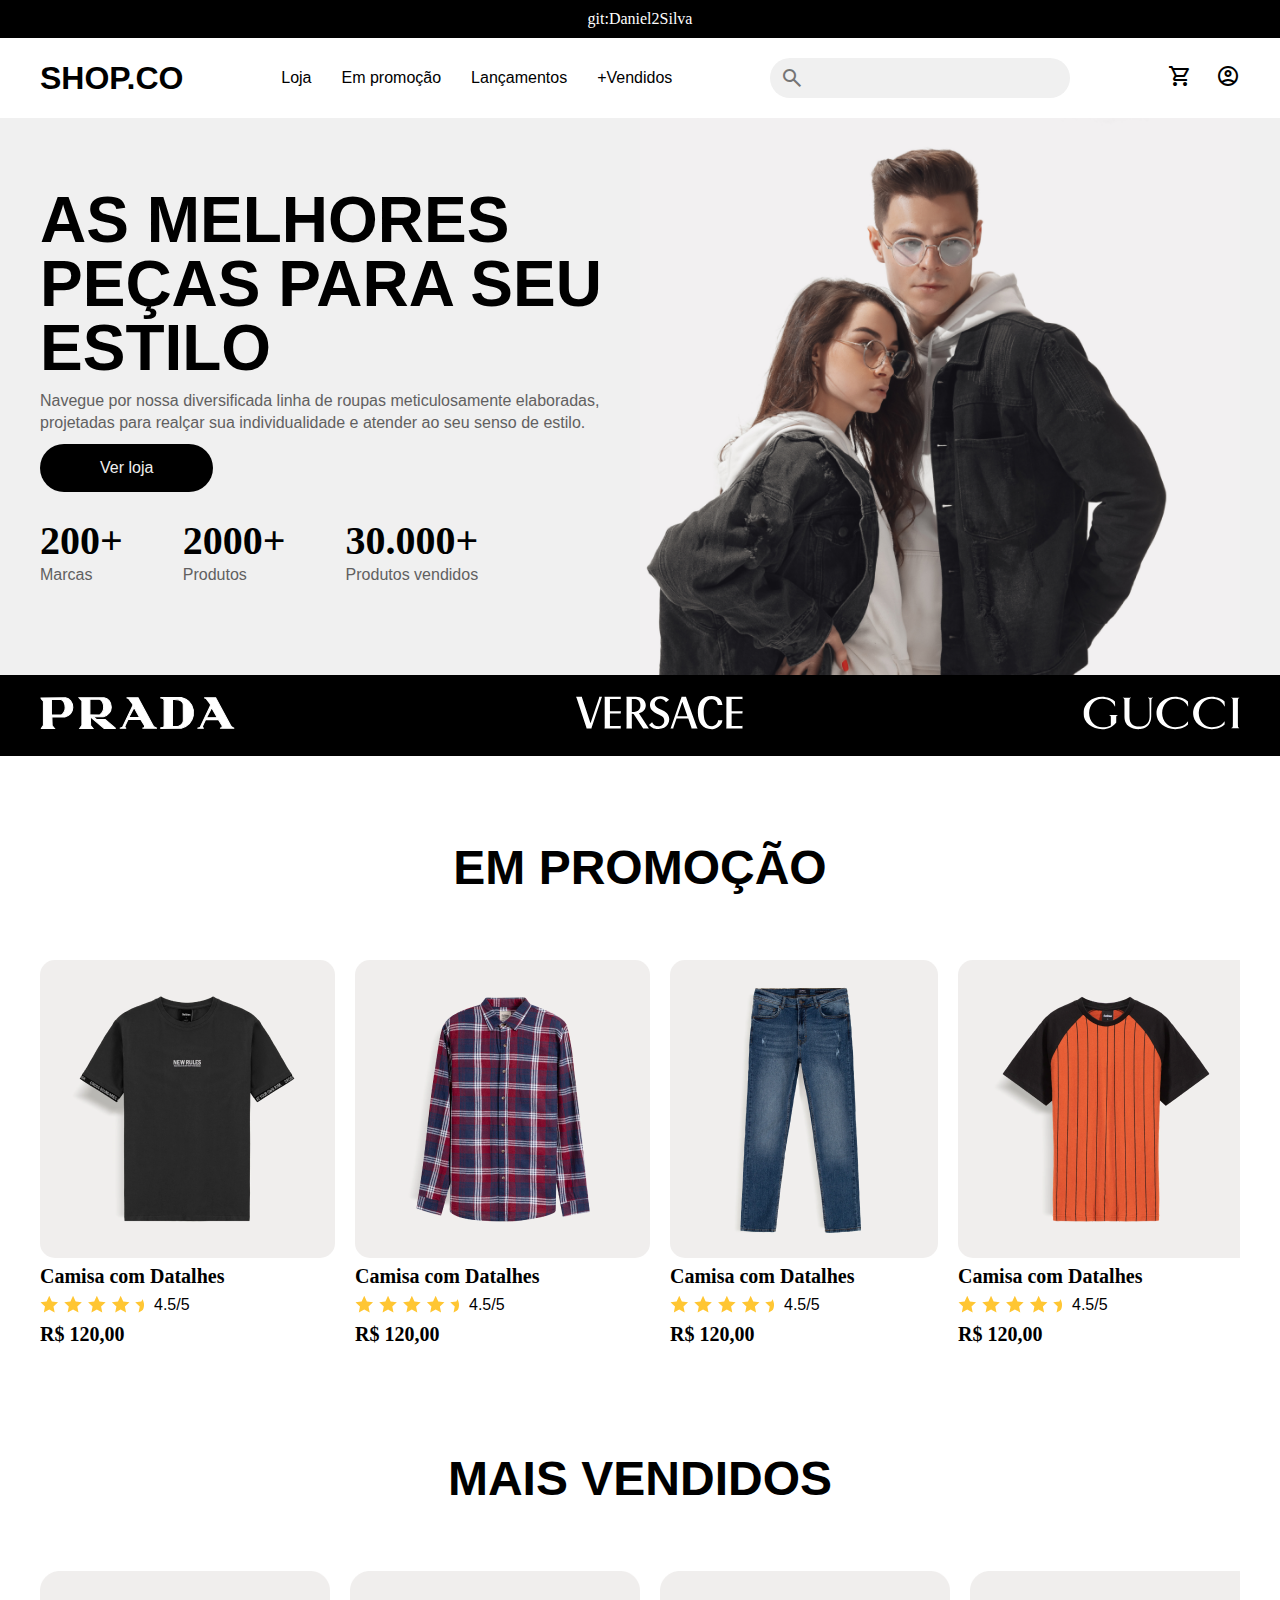
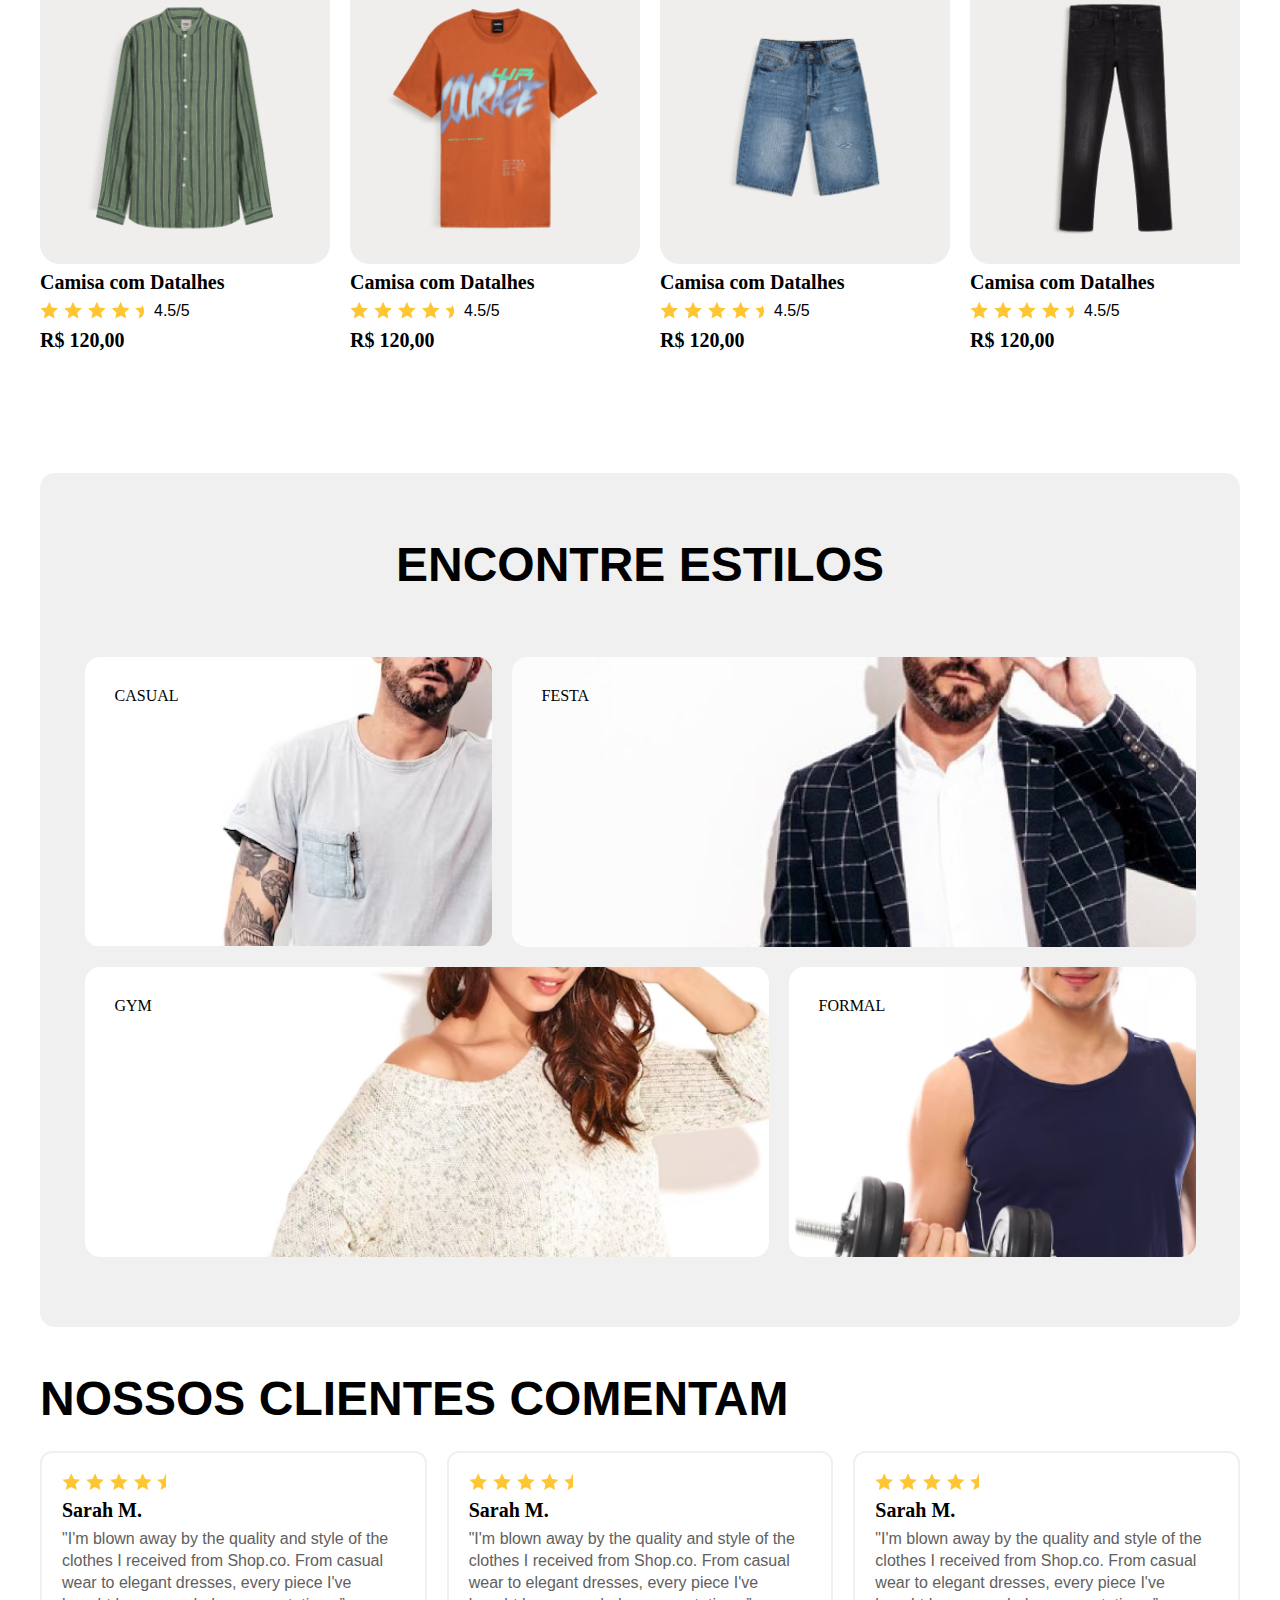
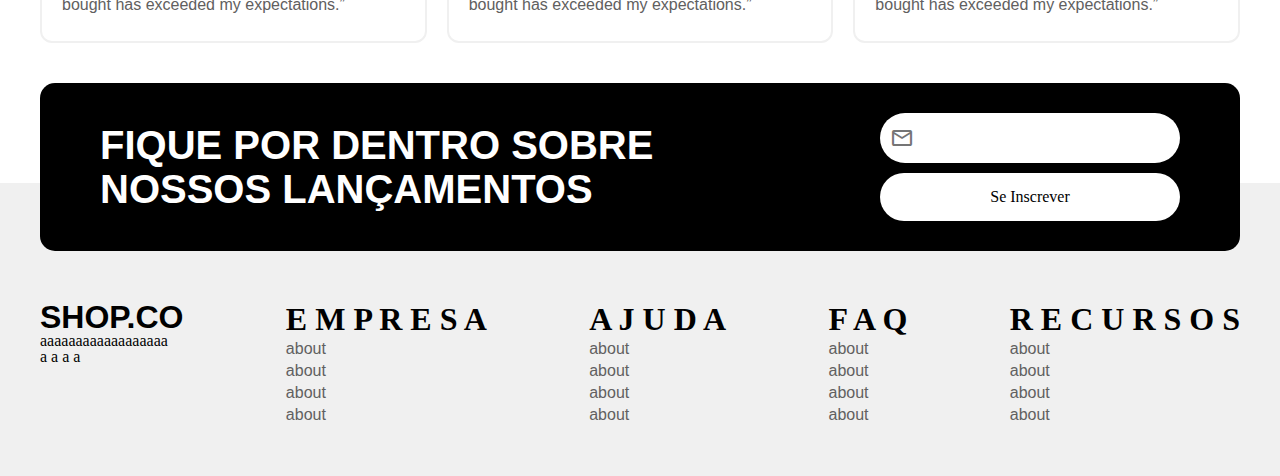
==== index.html @ 27eda7b0 "terminando footer" ====
<!DOCTYPE html>
<html lang="en">
  <head>
    <meta charset="UTF-8" />
    <meta name="viewport" content="width=device-width, initial-scale=1.0" />
    <title>SHOPE.CO</title>
    <link rel="stylesheet" href="./css/style.css" />
    <link
      rel="stylesheet"
      href="https://fonts.googleapis.com/css2?family=Material+Symbols+Outlined:opsz,wght,FILL,GRAD@20..48,100..700,0..1,-50..200"
    />
    <link
      rel="stylesheet"
      href="https://fonts.googleapis.com/css2?family=Material+Symbols+Outlined:opsz,wght,FILL,GRAD@20..48,100..700,0..1,-50..200"
    />
  </head>
  <body>
    <div class="cor-bg-p1 top-fixo">
      <div class="header-top">
        <p class="cor-p2">git:Daniel2Silva</p>
      </div>
    </div>
    <header>
      <div class="header-fixo cor-bg-p2">
        <div class="container cor-bg-p2">
          <div class="container-header cor-bg-p2">
            <div>
              <a class="logo cor-p1" href="">SHOP.CO</a>
            </div>
            <nav class="nav">
              <ul class="nav-itens f2-m">
                <li><a href="">Loja</a></li>
                <li><a href="">Em promoção</a></li>
                <li><a href="">Lançamentos</a></li>
                <li><a href="">+Vendidos</a></li>
              </ul>
            </nav>
            <div class="barra-pesquisa">
              <input
                class="pesquisa material-symbols-outlined"
                type="text"
                placeholder="search"
              />
            </div>
            <div class="botoes-direito">
              <span class="material-symbols-outlined"> shopping_cart </span>
              <span class="material-symbols-outlined"> account_circle </span>
            </div>
            <button class="menu-mobile"><span class="hamburger"></span></button>
          </div>
        </div>
      </div>
    </header>
    <main>
      <section class="cor-bg-p3">
        <div class="container">
          <div class="container-main">
            <div class="lado-esquerdo">
              <h1 class="f1-g cor-p1 titulo">
                AS MELHORES PEÇAS PARA SEU ESTILO
              </h1>
              <p class="f2-m cor-p4 texto">
                Navegue por nossa diversificada linha de roupas meticulosamente
                elaboradas, projetadas para realçar sua individualidade e
                atender ao seu senso de estilo.
              </p>
              <button class="botao">Ver loja</button>
              <div class="numeros">
                <div class="numeros-item f2-num barra">
                  <p class="n">200+</p>
                  <p class="f2-m cor-p4">Marcas</p>
                </div>
                <div class="numeros-item f2-num barra">
                  <p class="n">2000+</p>
                  <p class="f2-m cor-p4">Produtos</p>
                </div>
                <div class="numeros-item f2-num">
                  <p class="n">30.000+</p>
                  <p class="f2-m cor-p4">Produtos vendidos</p>
                </div>
              </div>
            </div>
            <div class="lado-direito">
              <img class="banner" src="./img/casal 2.png" alt="" />
            </div>
          </div>
        </div>
      </section>
      <section>
        <div class="marcas-bg cor-bg-p1">
          <section class="container">
            <ul class="marcas-itens">
              <li><img src="./img/prada-logo-1 1.svg" alt="" /></li>
              <li><img src="./img/versace.svg" alt="" /></li>
              <li><img src="./img/gucci-logo-1 1.svg" alt="" /></li>
            </ul>
          </section>
        </div>
      </section>
    </main>
    <section>
      <div class="promocao-bg">
        <div class="container">
          <h2 class="f1-m">EM PROMOÇÃO</h2>
          <section class="promocao">
            <div class="promocao-item atual">
              <img src="./img/imagem1.png" alt="" />
              <p class="f2-mg">Camisa com Datalhes</p>
              <div class="avaliacao">
                <img src="./img/Frame 10.svg" alt="" />
                <span class="f2-m">4.5/5</span>
              </div>
              <span class="f2-mg">R$ 120,00</span>
            </div>
            <div class="promocao-item atual">
              <img src="./img/imagem2.png" alt="" />
              <p class="f2-mg">Camisa com Datalhes</p>
              <div class="avaliacao">
                <img src="./img/Frame 10.svg" alt="" />
                <span class="f2-m">4.5/5</span>
              </div>
              <span class="f2-mg">R$ 120,00</span>
            </div>
            <div class="promocao-item atual">
              <img src="./img/imagem3.png" alt="" />
              <p class="f2-mg">Camisa com Datalhes</p>
              <div class="avaliacao">
                <img src="./img/Frame 10.svg" alt="" />
                <span class="f2-m">4.5/5</span>
              </div>
              <span class="f2-mg">R$ 120,00</span>
            </div>
            <div class="promocao-item atual">
              <img src="./img/imagem4.png" alt="" />
              <p class="f2-mg">Camisa com Datalhes</p>
              <div class="avaliacao">
                <img src="./img/Frame 10.svg" alt="" />
                <span class="f2-m">4.5/5</span>
              </div>
              <span class="f2-mg">R$ 120,00</span>
            </div>
          </section>
        </div>
      </div>
    </section>
    <section>
      <div class="mais-vendido-bg">
        <div class="container">
          <h3 class="f1-m">MAIS VENDIDOS</h3>
          <section class="mais-vendido">
            <div class="mais-vendido-item atual">
              <img src="./img/MV1.png" alt="" />
              <p class="f2-mg">Camisa com Datalhes</p>
              <div class="avaliacao">
                <img src="./img/Frame 10.svg" alt="" />
                <span class="f2-m">4.5/5</span>
              </div>
              <span class="f2-mg">R$ 120,00</span>
            </div>
            <div class="mais-vendido-item atual">
              <img src="./img/MV2.png" alt="" />
              <p class="f2-mg">Camisa com Datalhes</p>
              <div class="avaliacao">
                <img src="./img/Frame 10.svg" alt="" />
                <span class="f2-m">4.5/5</span>
              </div>
              <span class="f2-mg">R$ 120,00</span>
            </div>
            <div class="mais-vendido-item atual">
              <img src="./img/MV3.png" alt="" />
              <p class="f2-mg">Camisa com Datalhes</p>
              <div class="avaliacao">
                <img src="./img/Frame 10.svg" alt="" />
                <span class="f2-m">4.5/5</span>
              </div>
              <span class="f2-mg">R$ 120,00</span>
            </div>
            <div class="mais-vendido-item atual">
              <img src="./img/MV4.png" alt="" />
              <p class="f2-mg">Camisa com Datalhes</p>
              <div class="avaliacao">
                <img src="./img/Frame 10.svg" alt="" />
                <span class="f2-m">4.5/5</span>
              </div>
              <span class="f2-mg">R$ 120,00</span>
            </div>
          </section>
        </div>
      </div>
    </section>
    <section>
      <div class="estilo-bg">
        <div class="container">
          <div class="container-estilo cor-bg-p3">
            <h4 class="f1-m">ENCONTRE ESTILOS</h4>
            <div class="estilo">
              <section class="estilo-item1">
                <p>CASUAL</p>
              </section>
              <section class="estilo-item2">
                <p>FESTA</p>
              </section>
              <section class="estilo-item3">
                <p>GYM</p>
              </section>
              <section class="estilo-item4">
                <p>FORMAL</p>
              </section>
            </div>
          </div>
        </div>
      </div>
    </section>
    <section>
      <div class="comentarios-bg">
        <div class="container">
          <h5 class="f1-m">NOSSOS CLIENTES COMENTAM</h5>
          <div class="comentarios">
            <div class="comentarios-item">
              <img src="./img/Frame 10.svg" alt="" />
              <p class="f2-mg">Sarah M.</p>
              <p class="f2-m cor-p4">
                "I'm blown away by the quality and style of the clothes I
                received from Shop.co. From casual wear to elegant dresses,
                every piece I've bought has exceeded my expectations.”
              </p>
            </div>
            <div class="comentarios-item">
              <img src="./img/Frame 10.svg" alt="" />
              <p class="f2-mg">Sarah M.</p>
              <p class="f2-m cor-p4">
                "I'm blown away by the quality and style of the clothes I
                received from Shop.co. From casual wear to elegant dresses,
                every piece I've bought has exceeded my expectations.”
              </p>
            </div>
            <div class="comentarios-item">
              <img src="./img/Frame 10.svg" alt="" />
              <p class="f2-mg">Sarah M.</p>
              <p class="f2-m cor-p4">
                "I'm blown away by the quality and style of the clothes I
                received from Shop.co. From casual wear to elegant dresses,
                every piece I've bought has exceeded my expectations.”
              </p>
            </div>
          </div>
        </div>
      </div>
    </section>
    <footer>
      <div class="footer-bg cor-bg-p3">
        <div class="container">
          <div class="inscricao cor-bg-p1">
            <div>
              <h1 class="f1-m cor-p2">FIQUE POR DENTRO SOBRE NOSSOS LANÇAMENTOS</h1>
            </div>
            <div class="email-botao">
              <input class="input-email material-symbols-outlined" type="text" placeholder="email"/>
              <p class="enviar-email"> Se Inscrever</p>
            </div>
          </div>
          <div class="footer">
            <section class="footer-itens">
              <a class="logo cor-p1" href="">SHOP.CO</a>
              <p>aaaaaaaaaaaaaaaaaa</p>
              <div>
                <span>a</span>
                <span>a</span>
                <span>a</span>
                <span>a</span>
              </div>
            </section>
            <section>
              <h1>E M P R E S A</h1>
              <ul>
                <li class="f2-m cor-p4">about</li>
                <li class="f2-m cor-p4">about</li>
                <li class="f2-m cor-p4">about</li>
                <li class="f2-m cor-p4">about</li>
              </ul>
            </section>
            <section>
              <h1>A J U D A</h1>
              <ul>
                <li class="f2-m cor-p4">about</li>
                <li class="f2-m cor-p4">about</li>
                <li class="f2-m cor-p4">about</li>
                <li class="f2-m cor-p4">about</li>
              </ul>
            </section>
            <section>
              <h1>F A Q</h1>
              <ul>
                <li class="f2-m cor-p4">about</li>
                <li class="f2-m cor-p4">about</li>
                <li class="f2-m cor-p4">about</li>
                <li class="f2-m cor-p4">about</li>
              </ul>
            </section>
            <section>
              <h1>R E C U R S O S</h1>
              <ul>
                <li class="f2-m cor-p4">about</li>
                <li class="f2-m cor-p4">about</li>
                <li class="f2-m cor-p4">about</li>
                <li class="f2-m cor-p4">about</li>
              </ul>
            </section>
          </div>
        </div>
      </div>
    </footer>
    <script src="script.js"></script>
  </body>
</html>
---- css/style.css ----
/* Paginas */
@import url(./global.css);
@import url(./header.css);
@import url(./main.css);
@import url(./promocao.css);
@import url(./maisvendido.css);
@import url(./estilo.css);
@import url(./comentarios.css);
@import url(./footer.css);



/* Utilitarios  */
@import url(./utilitarios/tipografia.css);
@import url(./utilitarios/cores.css);
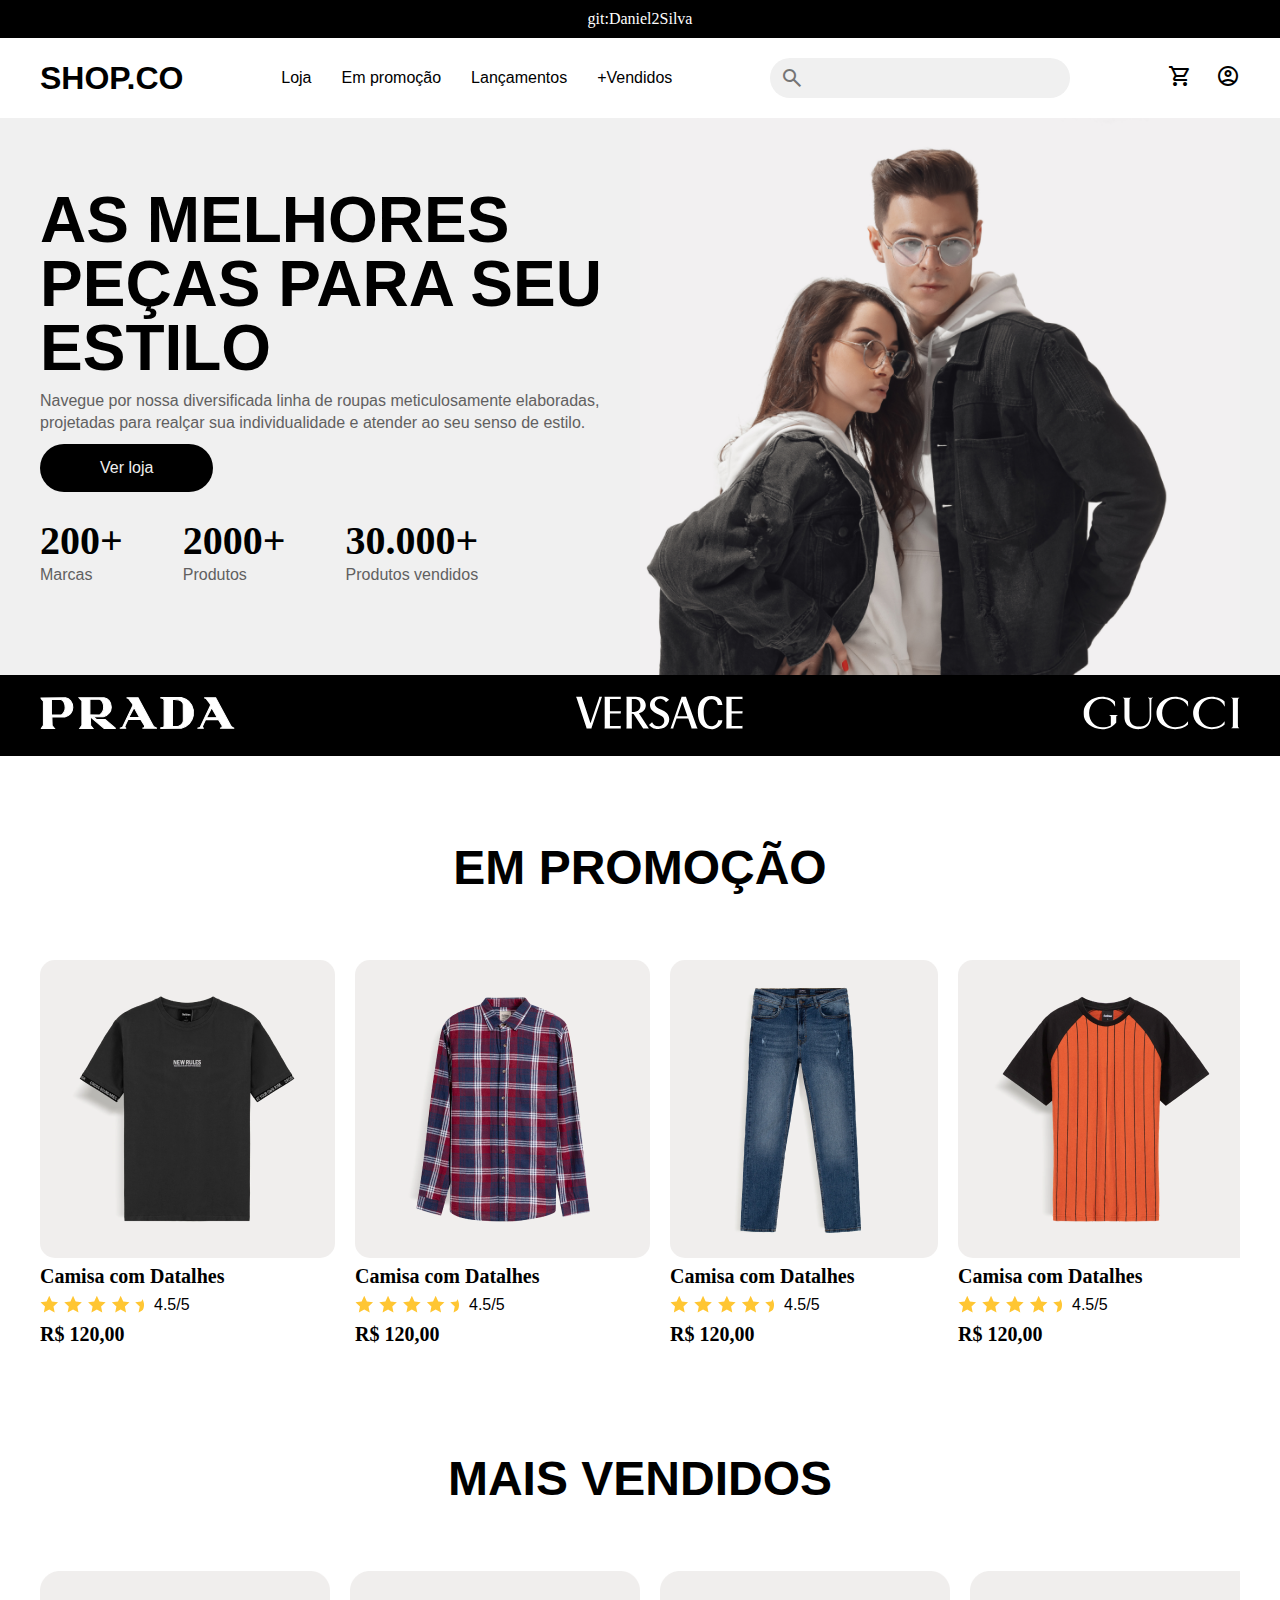
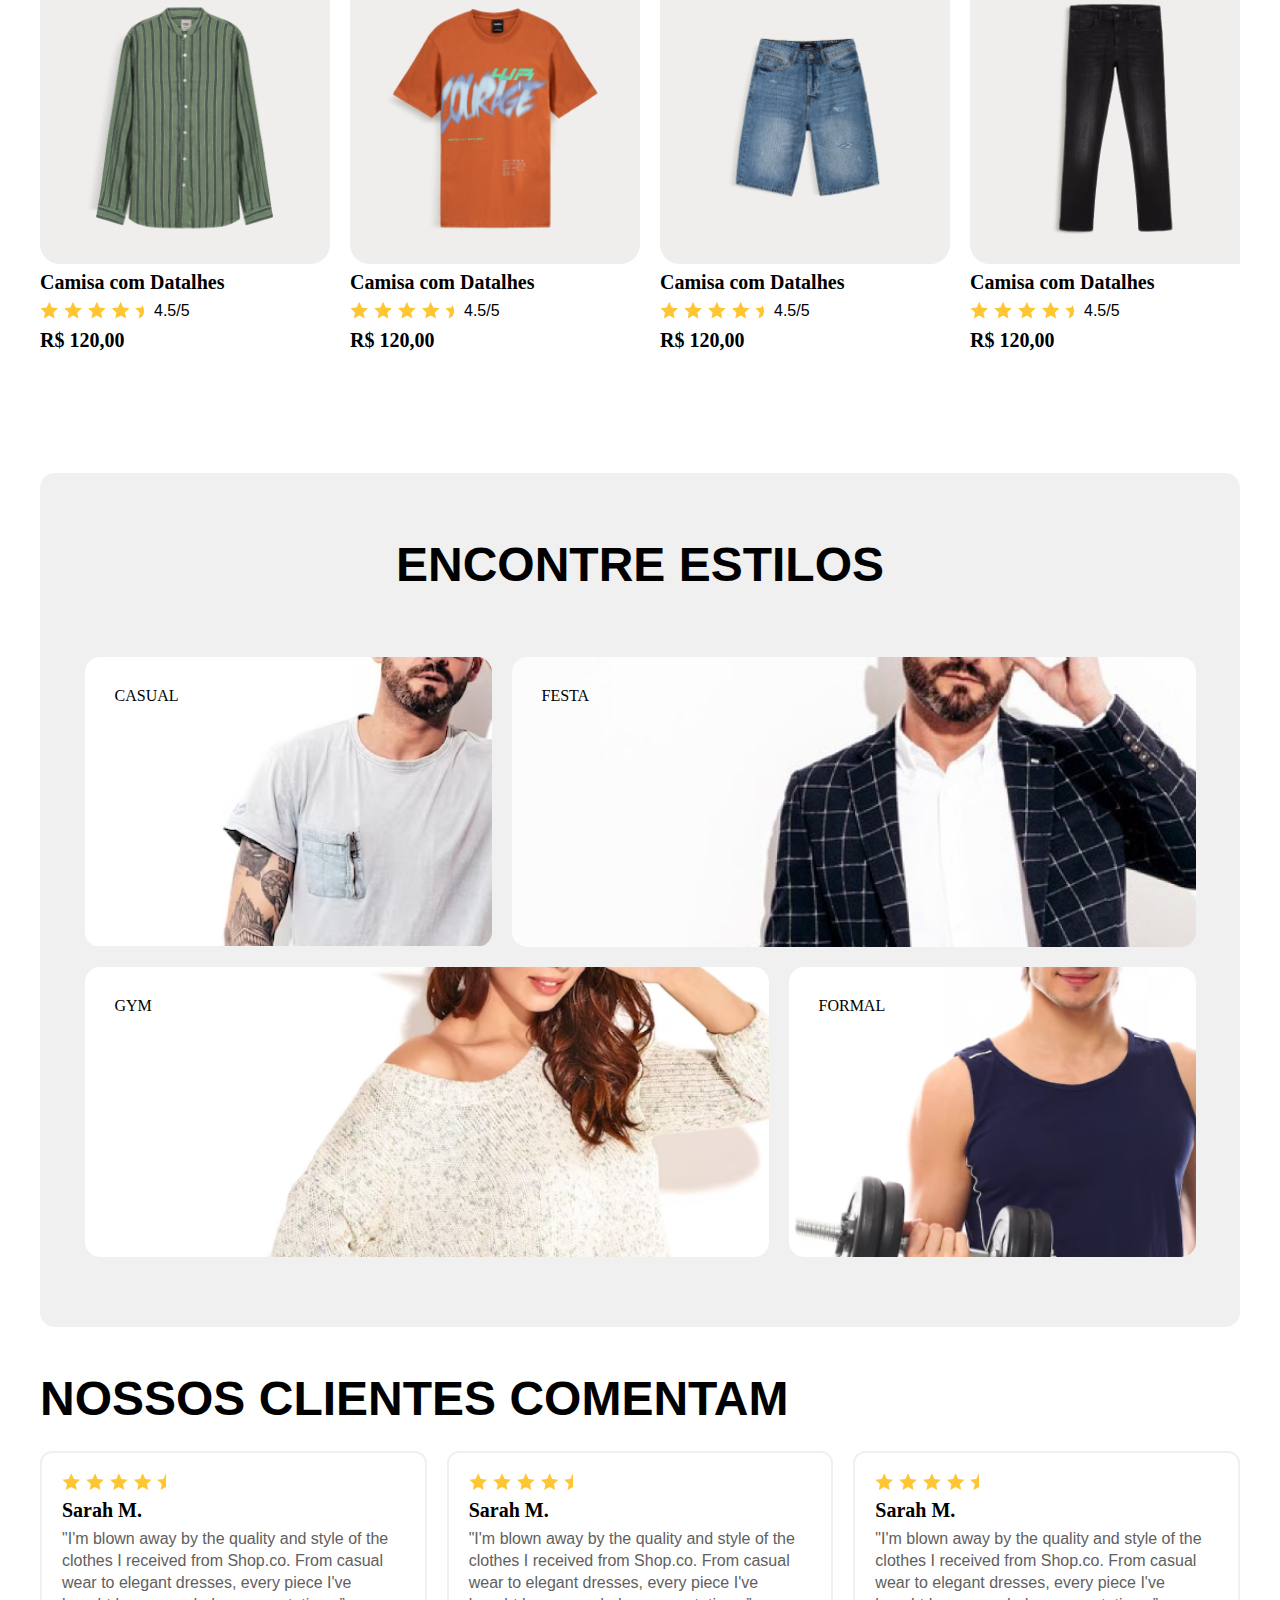
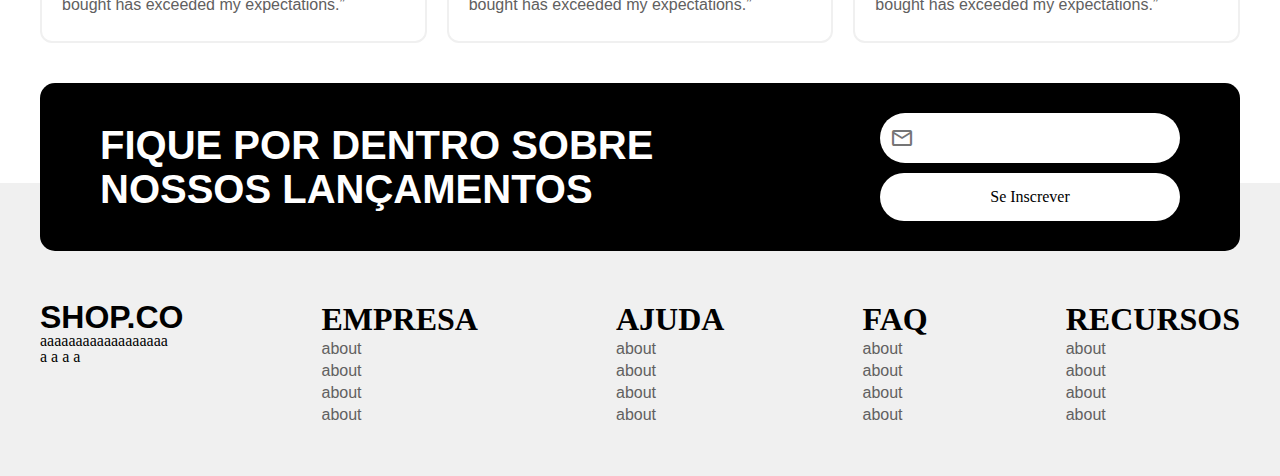
==== commit 00d58e33: "melhorando o footer" ====
--- a/index.html
+++ b/index.html
@@ -271,7 +271,7 @@
               </div>
             </section>
             <section>
-              <h1>E M P R E S A</h1>
+              <h1>EMPRESA</h1>
               <ul>
                 <li class="f2-m cor-p4">about</li>
                 <li class="f2-m cor-p4">about</li>
@@ -280,7 +280,7 @@
               </ul>
             </section>
             <section>
-              <h1>A J U D A</h1>
+              <h1>AJUDA</h1>
               <ul>
                 <li class="f2-m cor-p4">about</li>
                 <li class="f2-m cor-p4">about</li>
@@ -289,7 +289,7 @@
               </ul>
             </section>
             <section>
-              <h1>F A Q</h1>
+              <h1>FAQ</h1>
               <ul>
                 <li class="f2-m cor-p4">about</li>
                 <li class="f2-m cor-p4">about</li>
@@ -298,7 +298,7 @@
               </ul>
             </section>
             <section>
-              <h1>R E C U R S O S</h1>
+              <h1>RECURSOS</h1>
               <ul>
                 <li class="f2-m cor-p4">about</li>
                 <li class="f2-m cor-p4">about</li>
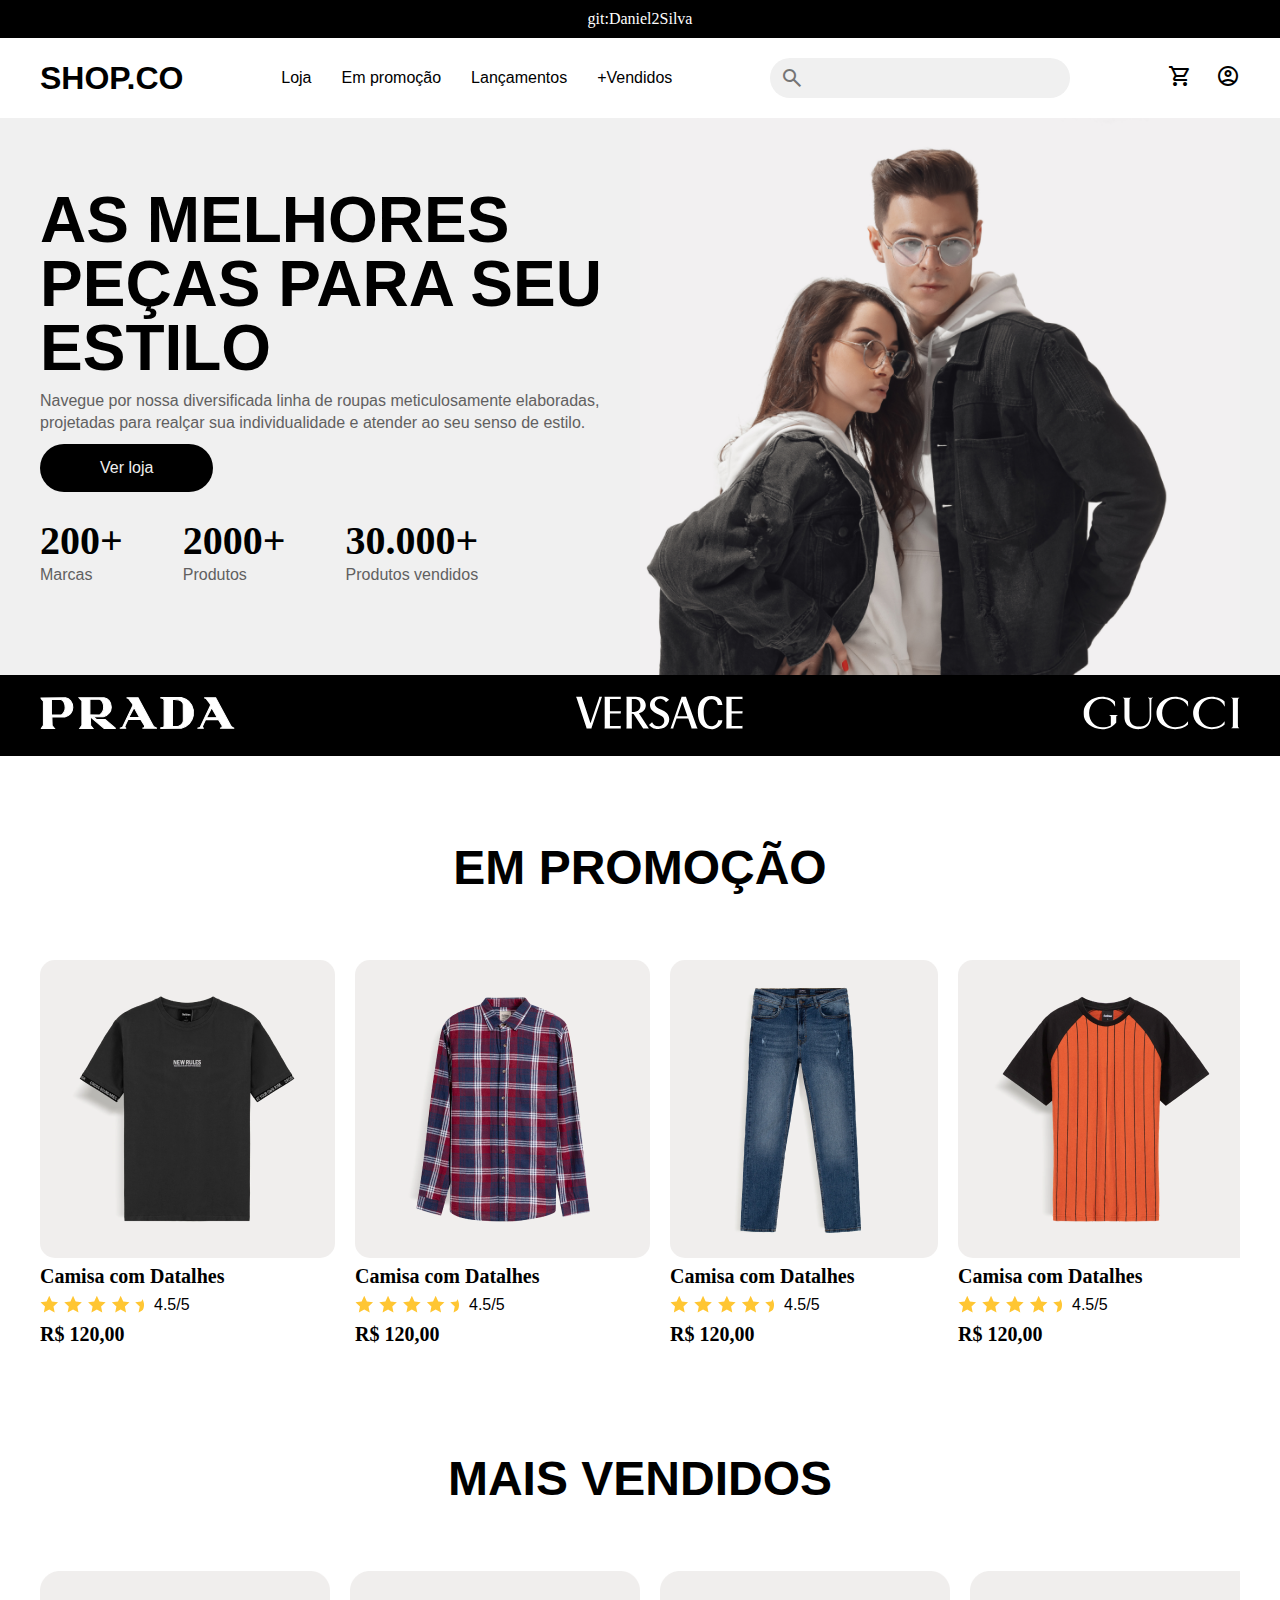
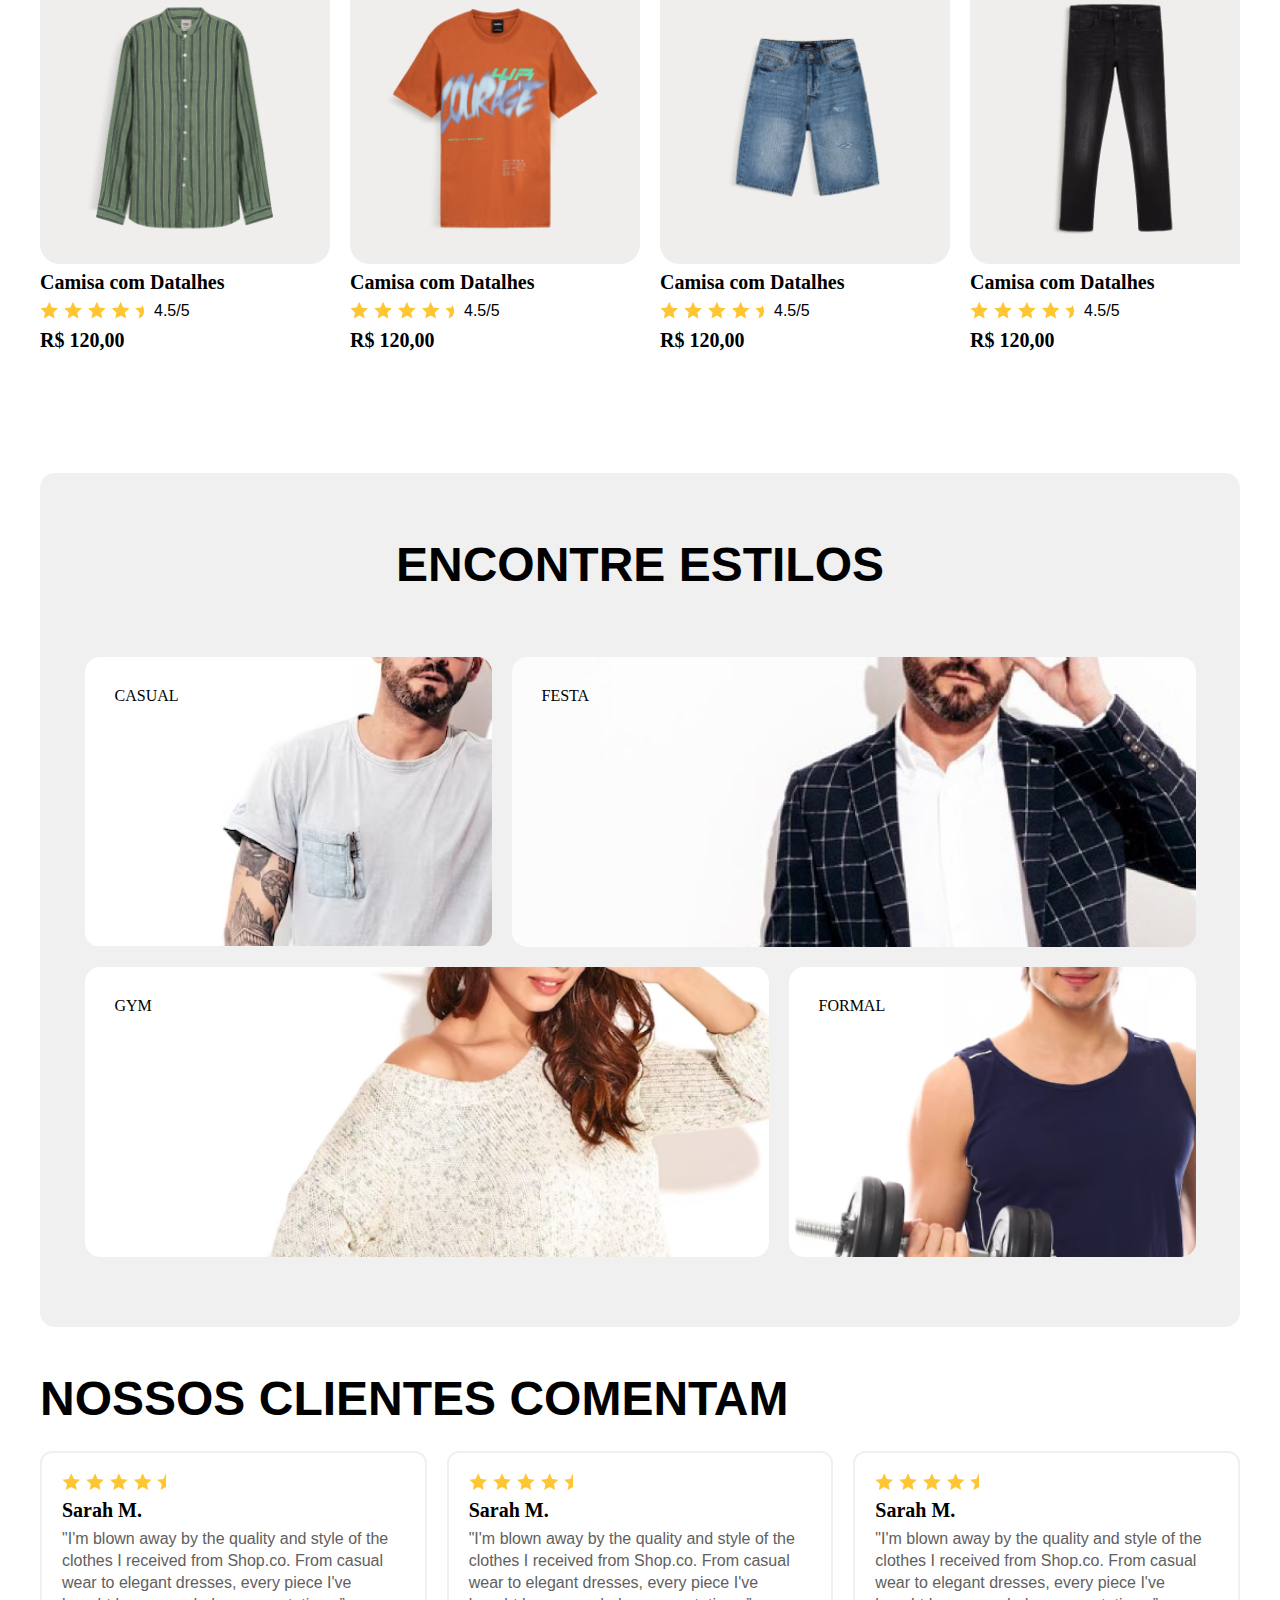
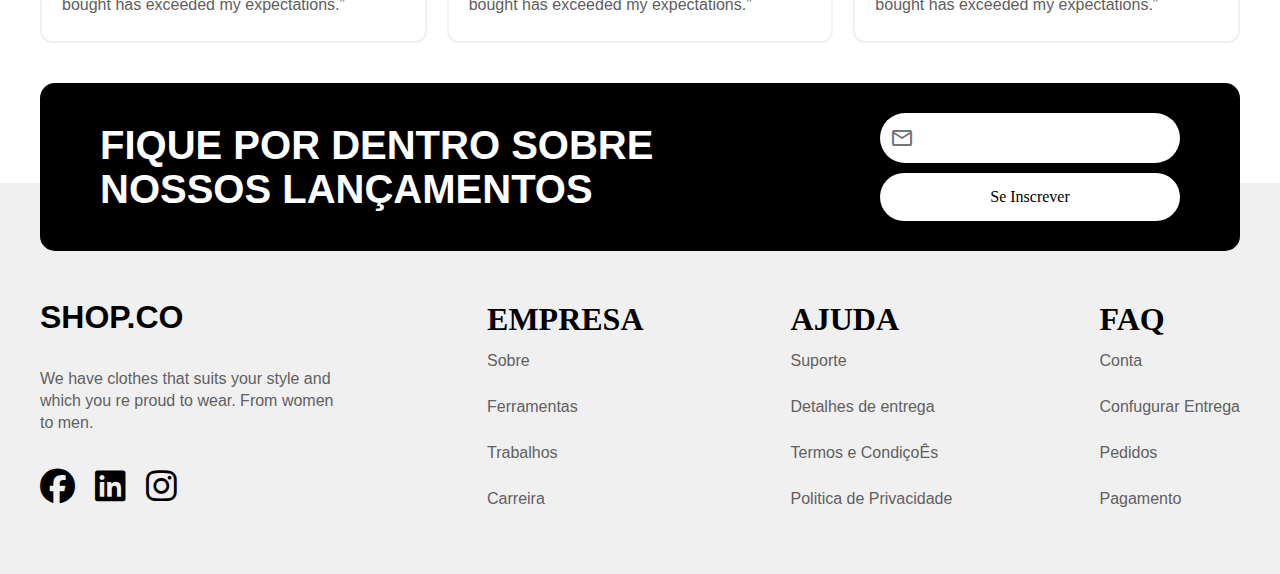
==== commit 993cfeaf: "terminei o footer e melhorei responsividade na maioria dos dispositivos, mas ainda tenho que melhora" ====
--- a/index.html
+++ b/index.html
@@ -12,6 +12,10 @@
     <link
       rel="stylesheet"
       href="https://fonts.googleapis.com/css2?family=Material+Symbols+Outlined:opsz,wght,FILL,GRAD@20..48,100..700,0..1,-50..200"
+    />
+    <link
+      rel="stylesheet"
+      href="https://cdnjs.cloudflare.com/ajax/libs/font-awesome/6.4.0/css/all.min.css"
     />
   </head>
   <body>
@@ -252,58 +256,63 @@
         <div class="container">
           <div class="inscricao cor-bg-p1">
             <div>
-              <h1 class="f1-m cor-p2">FIQUE POR DENTRO SOBRE NOSSOS LANÇAMENTOS</h1>
+              <h1 class="f1-m cor-p2">
+                FIQUE POR DENTRO SOBRE NOSSOS LANÇAMENTOS
+              </h1>
             </div>
             <div class="email-botao">
-              <input class="input-email material-symbols-outlined" type="text" placeholder="email"/>
-              <p class="enviar-email"> Se Inscrever</p>
+              <input
+                class="input-email material-symbols-outlined"
+                type="text"
+                placeholder="email"
+              />
+              <p class="enviar-email">Se Inscrever</p>
             </div>
           </div>
           <div class="footer">
             <section class="footer-itens">
               <a class="logo cor-p1" href="">SHOP.CO</a>
-              <p>aaaaaaaaaaaaaaaaaa</p>
-              <div>
-                <span>a</span>
-                <span>a</span>
-                <span>a</span>
-                <span>a</span>
+              <p class="f2-m cor-p4 txt-footer">We have clothes that suits your style and which you re proud to wear. From women to men.</p>
+              <div class="icones-footer">
+                <a href="https://www.facebook.com" target="_blank">
+                  <i class="fab fa-facebook icone-tam"></i>
+                </a>
+                <a href="https://www.linkedin.com" target="_blank">
+                  <i class="fab fa-linkedin icone-tam"></i>
+                </a>
+                <a
+                  href="https://www.instagram.com"
+                  target="_blank"
+                >
+                <i class="fab fa-instagram icone-tam"></i>
+                </a>
               </div>
             </section>
             <section>
               <h1>EMPRESA</h1>
-              <ul>
-                <li class="f2-m cor-p4">about</li>
-                <li class="f2-m cor-p4">about</li>
-                <li class="f2-m cor-p4">about</li>
-                <li class="f2-m cor-p4">about</li>
+              <ul class="lista-footer">
+                <li class="f2-m cor-p4">Sobre</li>
+                <li class="f2-m cor-p4">Ferramentas</li>
+                <li class="f2-m cor-p4">Trabalhos</li>
+                <li class="f2-m cor-p4">Carreira</li>
               </ul>
             </section>
             <section>
               <h1>AJUDA</h1>
-              <ul>
-                <li class="f2-m cor-p4">about</li>
-                <li class="f2-m cor-p4">about</li>
-                <li class="f2-m cor-p4">about</li>
-                <li class="f2-m cor-p4">about</li>
+              <ul class="lista-footer">
+                <li class="f2-m cor-p4">Suporte</li>
+                <li class="f2-m cor-p4">Detalhes de entrega</li>
+                <li class="f2-m cor-p4">Termos e CondiçoÊs</li>
+                <li class="f2-m cor-p4">Politica de Privacidade</li>
               </ul>
             </section>
             <section>
               <h1>FAQ</h1>
-              <ul>
-                <li class="f2-m cor-p4">about</li>
-                <li class="f2-m cor-p4">about</li>
-                <li class="f2-m cor-p4">about</li>
-                <li class="f2-m cor-p4">about</li>
-              </ul>
-            </section>
-            <section>
-              <h1>RECURSOS</h1>
-              <ul>
-                <li class="f2-m cor-p4">about</li>
-                <li class="f2-m cor-p4">about</li>
-                <li class="f2-m cor-p4">about</li>
-                <li class="f2-m cor-p4">about</li>
+              <ul class="lista-footer">
+                <li class="f2-m cor-p4">Conta</li>
+                <li class="f2-m cor-p4">Confugurar Entrega</li>
+                <li class="f2-m cor-p4">Pedidos</li>
+                <li class="f2-m cor-p4">Pagamento</li>
               </ul>
             </section>
           </div>
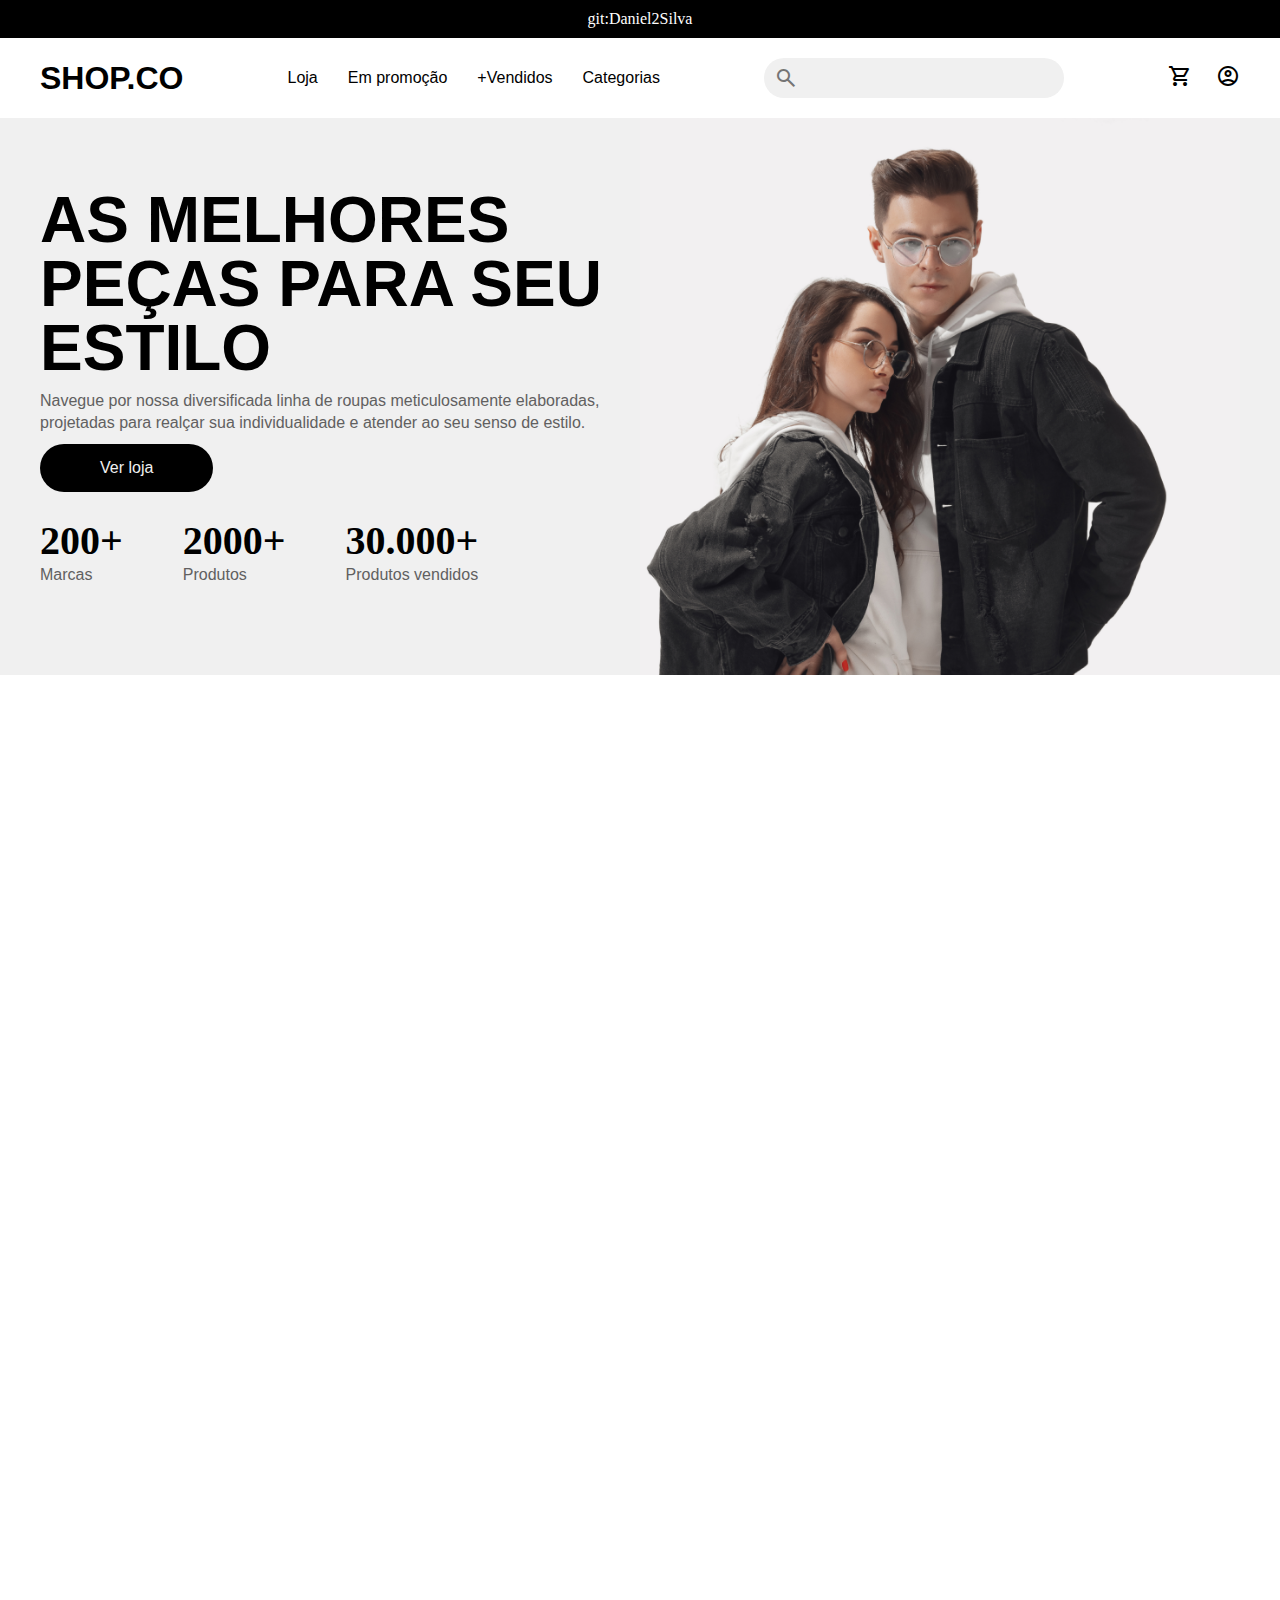
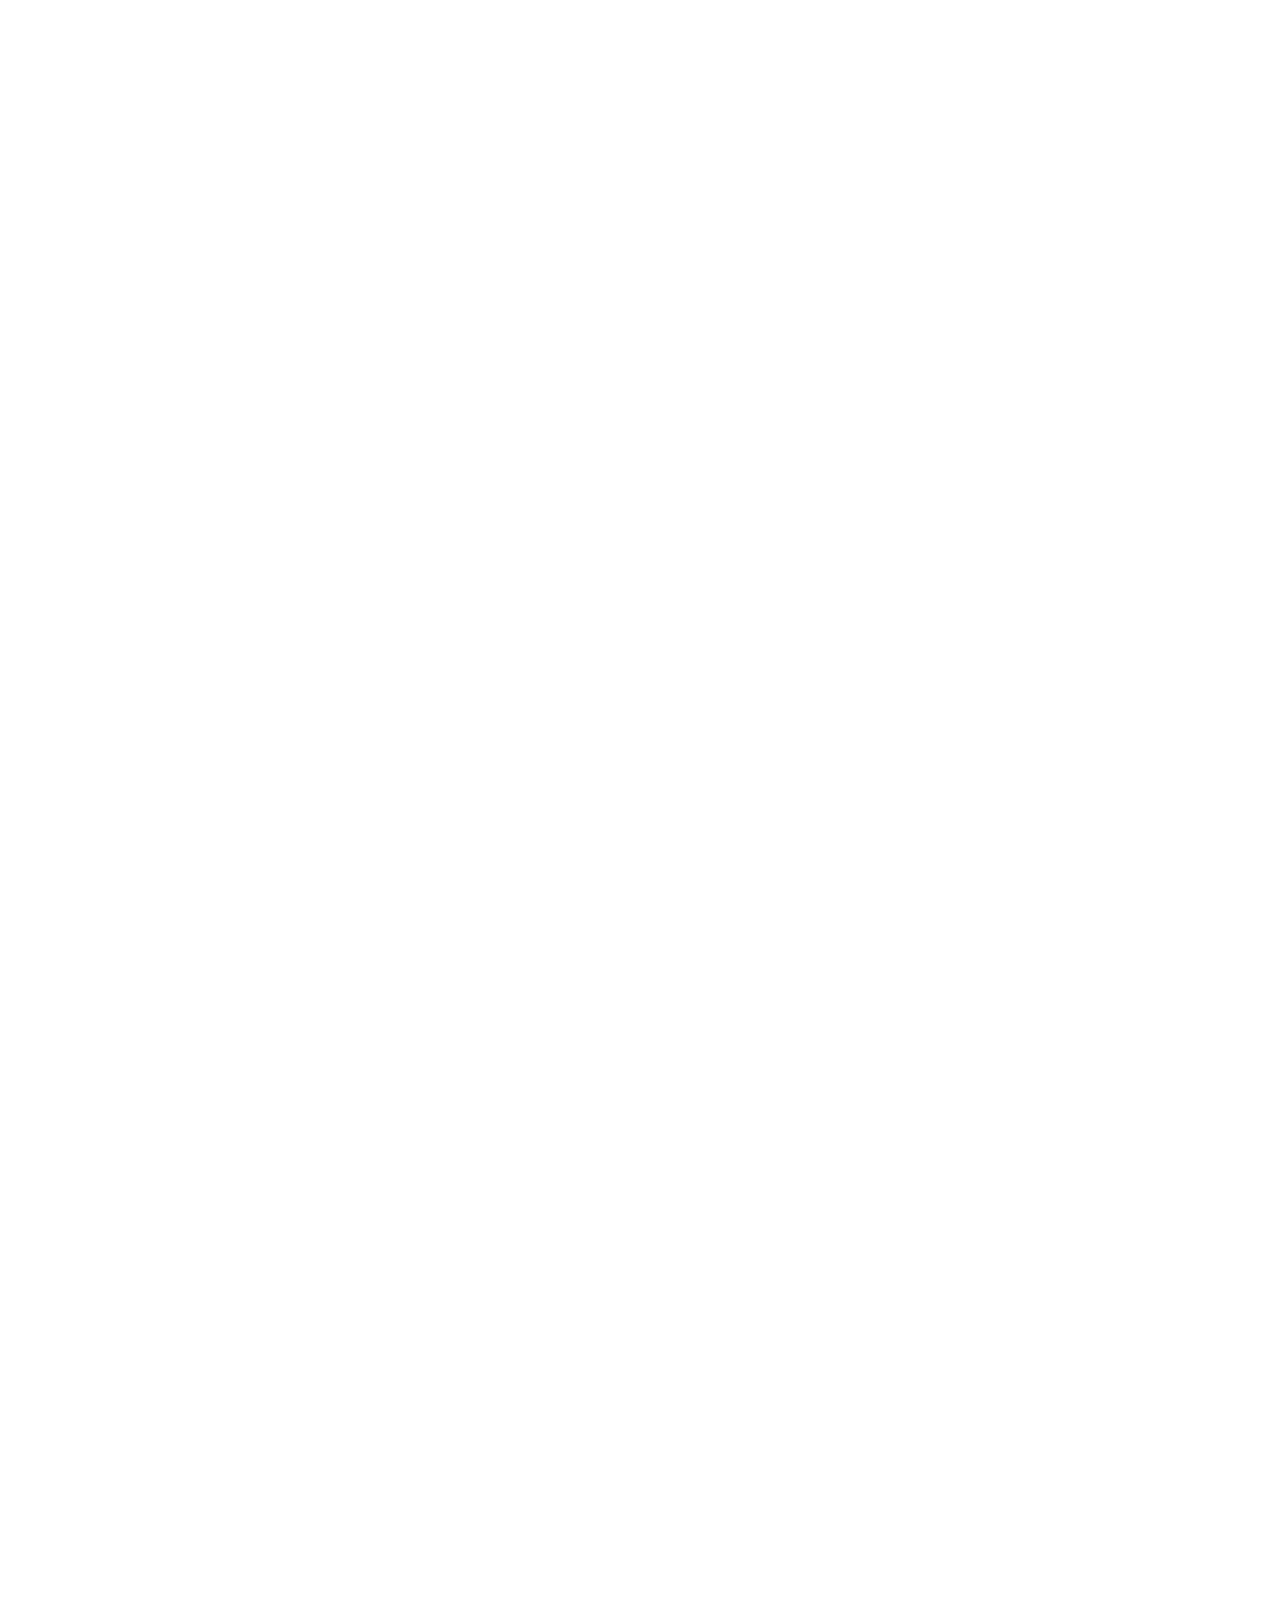
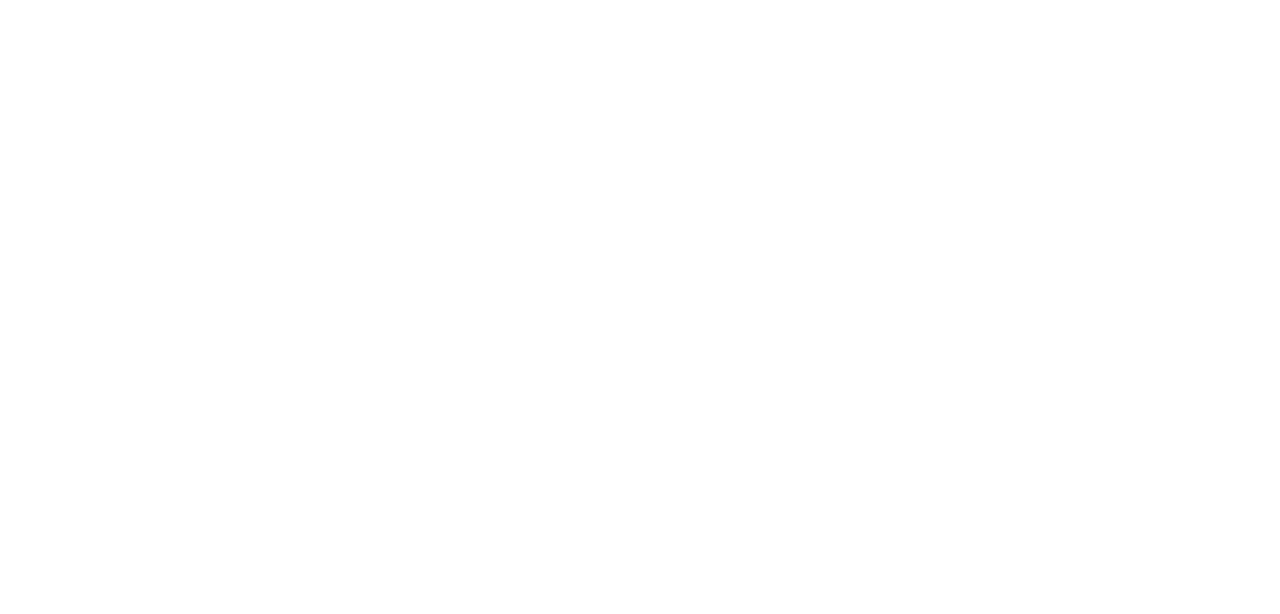
==== commit 5c2e55be: "animacoes com js, terminando a primeira pagin do site de vendas" ====
--- a/index.html
+++ b/index.html
@@ -25,18 +25,18 @@
       </div>
     </div>
     <header>
-      <div class="header-fixo cor-bg-p2">
+      <div class="header-fixo cor-bg-p2" data-scroll="animado">
         <div class="container cor-bg-p2">
           <div class="container-header cor-bg-p2">
             <div>
               <a class="logo cor-p1" href="">SHOP.CO</a>
             </div>
             <nav class="nav">
-              <ul class="nav-itens f2-m">
-                <li><a href="">Loja</a></li>
-                <li><a href="">Em promoção</a></li>
-                <li><a href="">Lançamentos</a></li>
-                <li><a href="">+Vendidos</a></li>
+              <ul class="nav-itens f2-m" data-menu="nav">
+                <li><a href="#loja">Loja</a></li>
+                <li><a href="#promocao">Em promoção</a></li>
+                <li><a href="#vendido">+Vendidos</a></li>
+                <li><a href="#categoria">Categorias</a></li>
               </ul>
             </nav>
             <div class="barra-pesquisa">
@@ -50,13 +50,13 @@
               <span class="material-symbols-outlined"> shopping_cart </span>
               <span class="material-symbols-outlined"> account_circle </span>
             </div>
-            <button class="menu-mobile"><span class="hamburger"></span></button>
+            <button class="menu-mobile" data-menu="btn-mobile"><span class="hamburger"></span></button>
           </div>
         </div>
       </div>
     </header>
     <main>
-      <section class="cor-bg-p3">
+      <section class="cor-bg-p3" id="loja" data-scroll="animado">
         <div class="container">
           <div class="container-main">
             <div class="lado-esquerdo">
@@ -91,7 +91,7 @@
         </div>
       </section>
       <section>
-        <div class="marcas-bg cor-bg-p1">
+        <div class="marcas-bg cor-bg-p1" data-scroll="animado">
           <section class="container">
             <ul class="marcas-itens">
               <li><img src="./img/prada-logo-1 1.svg" alt="" /></li>
@@ -102,8 +102,8 @@
         </div>
       </section>
     </main>
-    <section>
-      <div class="promocao-bg">
+    <section >
+      <div class="promocao-bg" id="promocao" data-scroll="animado">
         <div class="container">
           <h2 class="f1-m">EM PROMOÇÃO</h2>
           <section class="promocao">
@@ -148,7 +148,7 @@
       </div>
     </section>
     <section>
-      <div class="mais-vendido-bg">
+      <div class="mais-vendido-bg" id="vendido" data-scroll="animado">
         <div class="container">
           <h3 class="f1-m">MAIS VENDIDOS</h3>
           <section class="mais-vendido">
@@ -193,7 +193,7 @@
       </div>
     </section>
     <section>
-      <div class="estilo-bg">
+      <div class="estilo-bg" id="categoria" data-scroll="animado">
         <div class="container">
           <div class="container-estilo cor-bg-p3">
             <h4 class="f1-m">ENCONTRE ESTILOS</h4>
@@ -216,7 +216,7 @@
       </div>
     </section>
     <section>
-      <div class="comentarios-bg">
+      <div class="comentarios-bg" data-scroll="animado">
         <div class="container">
           <h5 class="f1-m">NOSSOS CLIENTES COMENTAM</h5>
           <div class="comentarios">
@@ -252,7 +252,7 @@
       </div>
     </section>
     <footer>
-      <div class="footer-bg cor-bg-p3">
+      <div class="footer-bg cor-bg-p3" data-scroll="animado">
         <div class="container">
           <div class="inscricao cor-bg-p1">
             <div>
@@ -319,6 +319,6 @@
         </div>
       </div>
     </footer>
-    <script src="script.js"></script>
+    <script type="module" src="./js/script.js"></script>
   </body>
 </html>
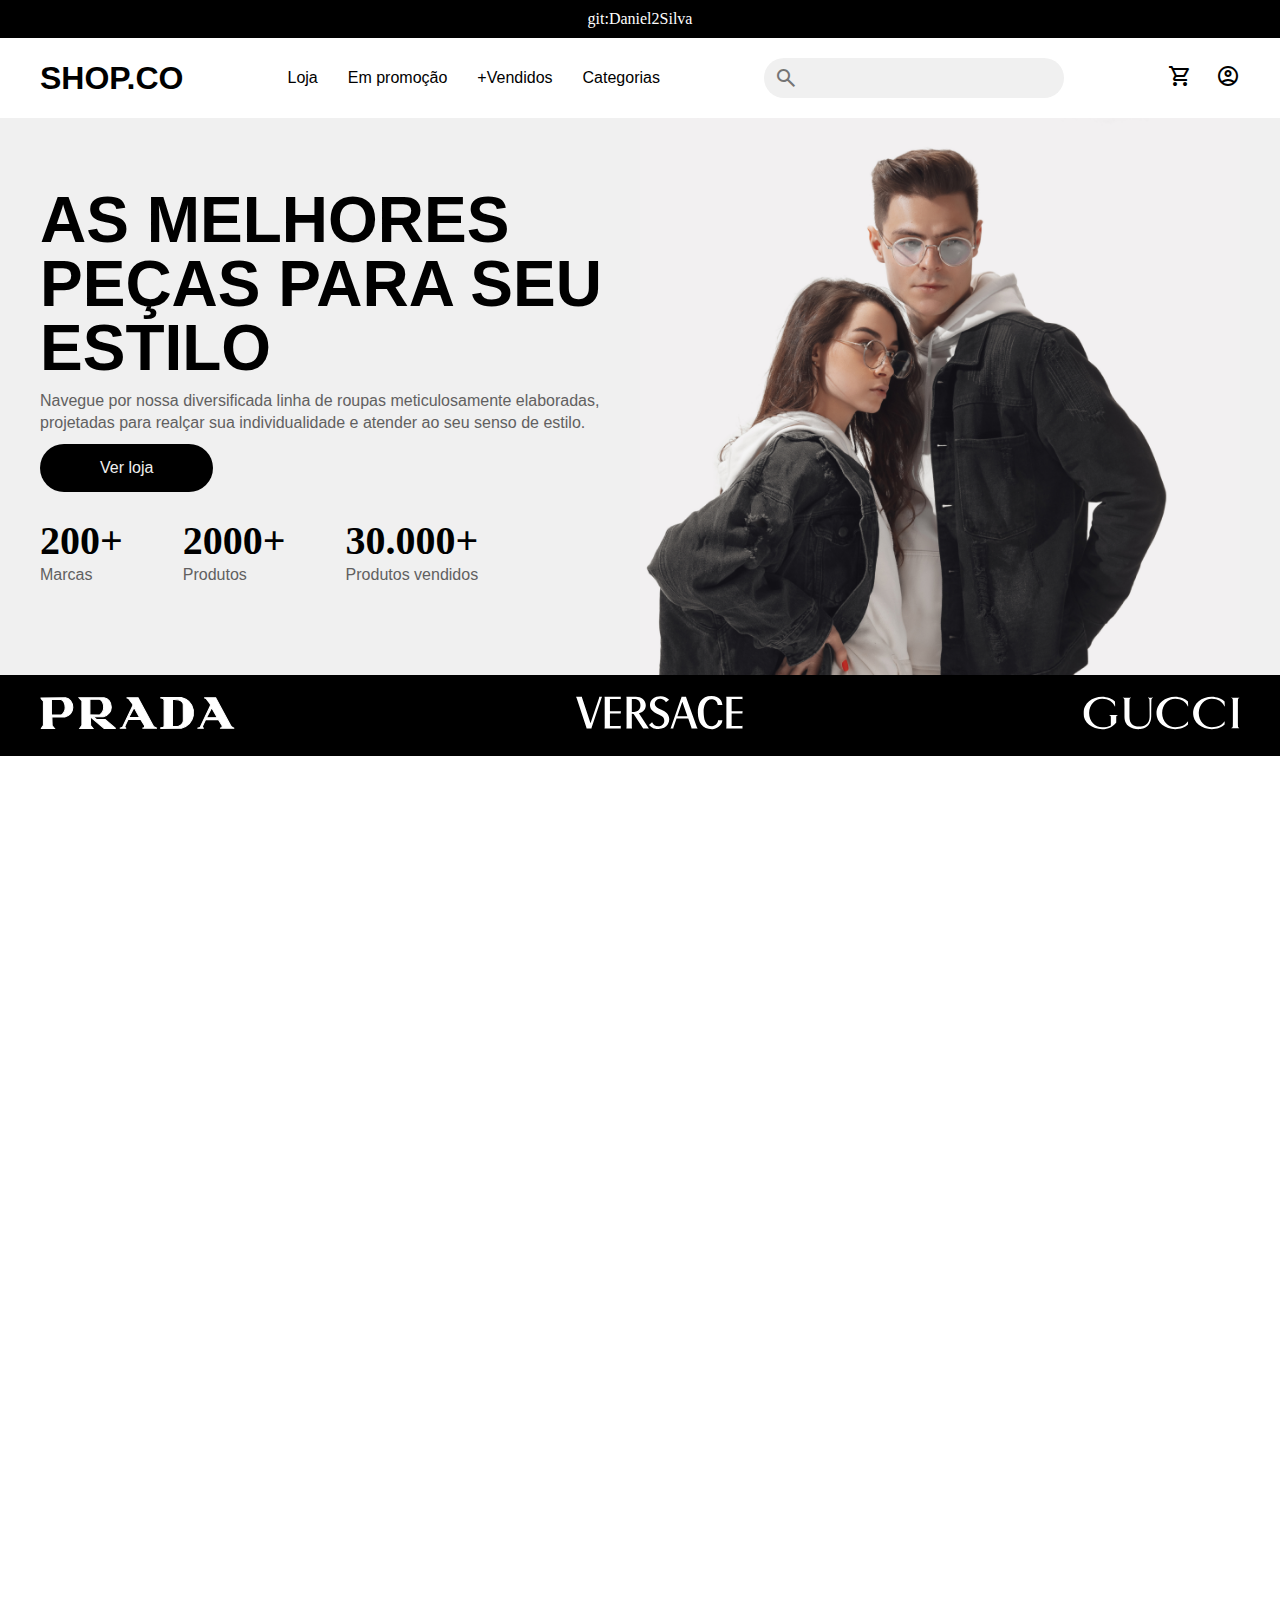
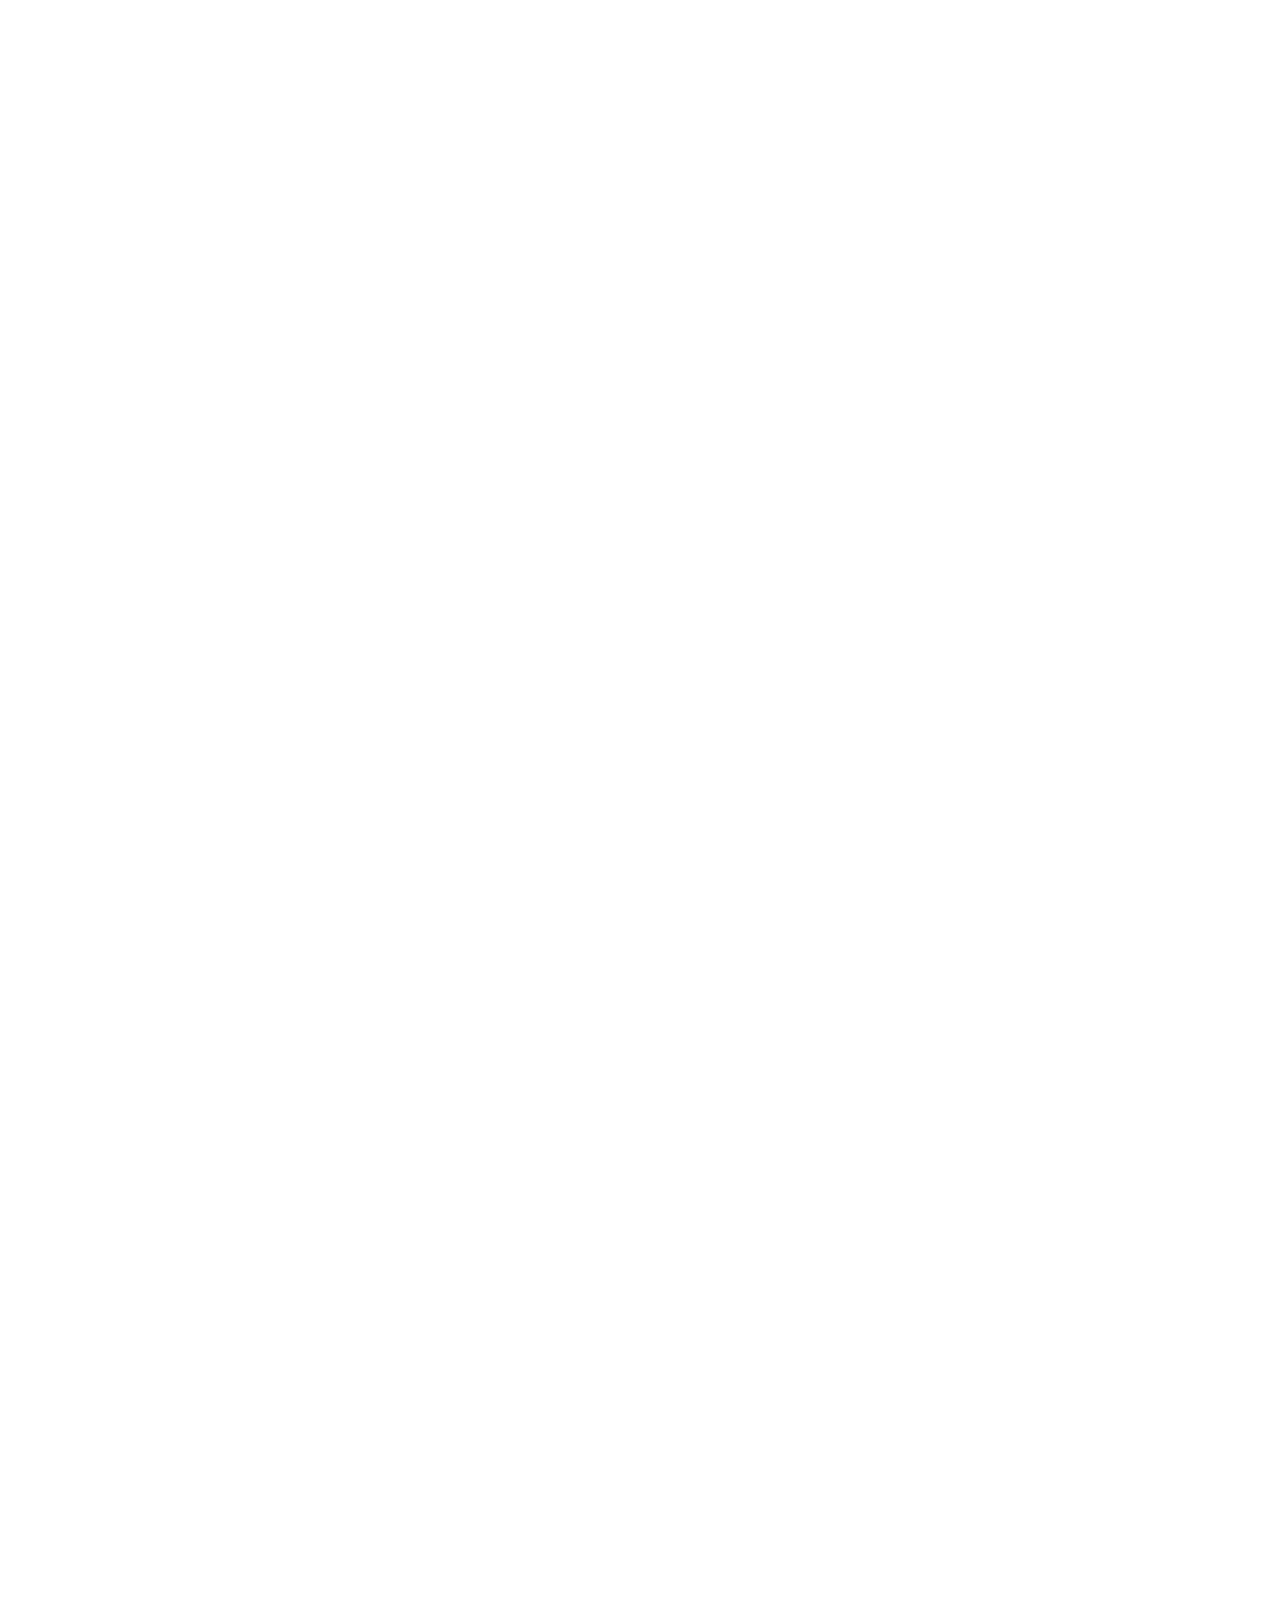
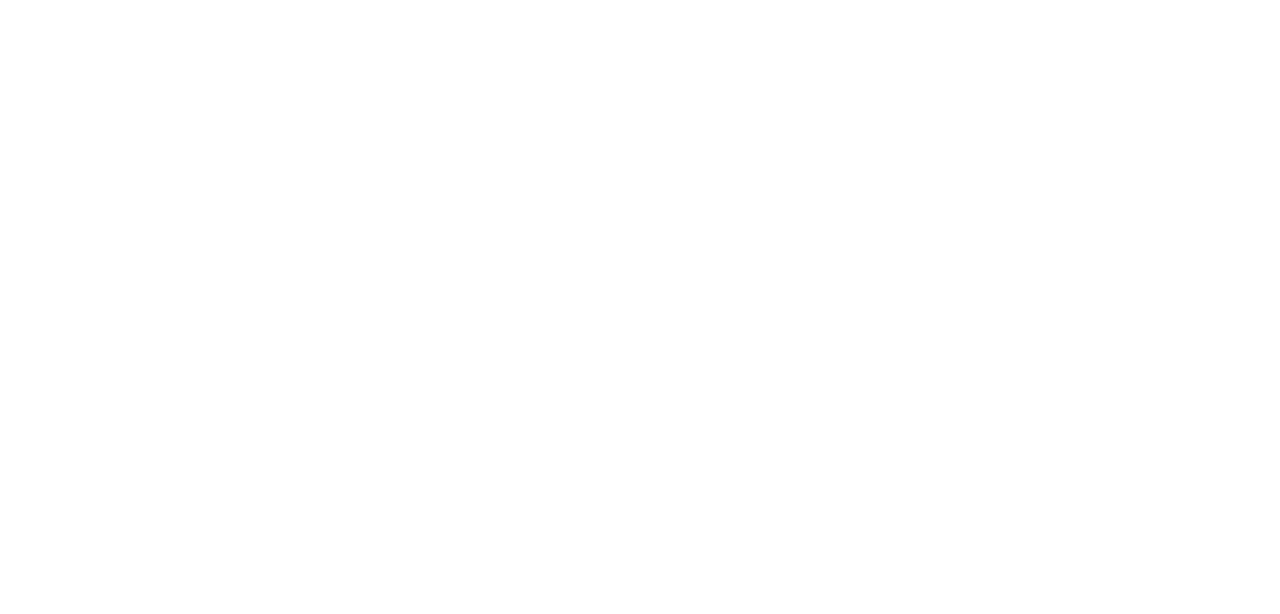
==== commit 450b01eb: "melhoria na animacao ao scroll" ====
--- a/index.html
+++ b/index.html
@@ -91,7 +91,7 @@
         </div>
       </section>
       <section>
-        <div class="marcas-bg cor-bg-p1" data-scroll="animado">
+        <div class="marcas-bg cor-bg-p1">
           <section class="container">
             <ul class="marcas-itens">
               <li><img src="./img/prada-logo-1 1.svg" alt="" /></li>
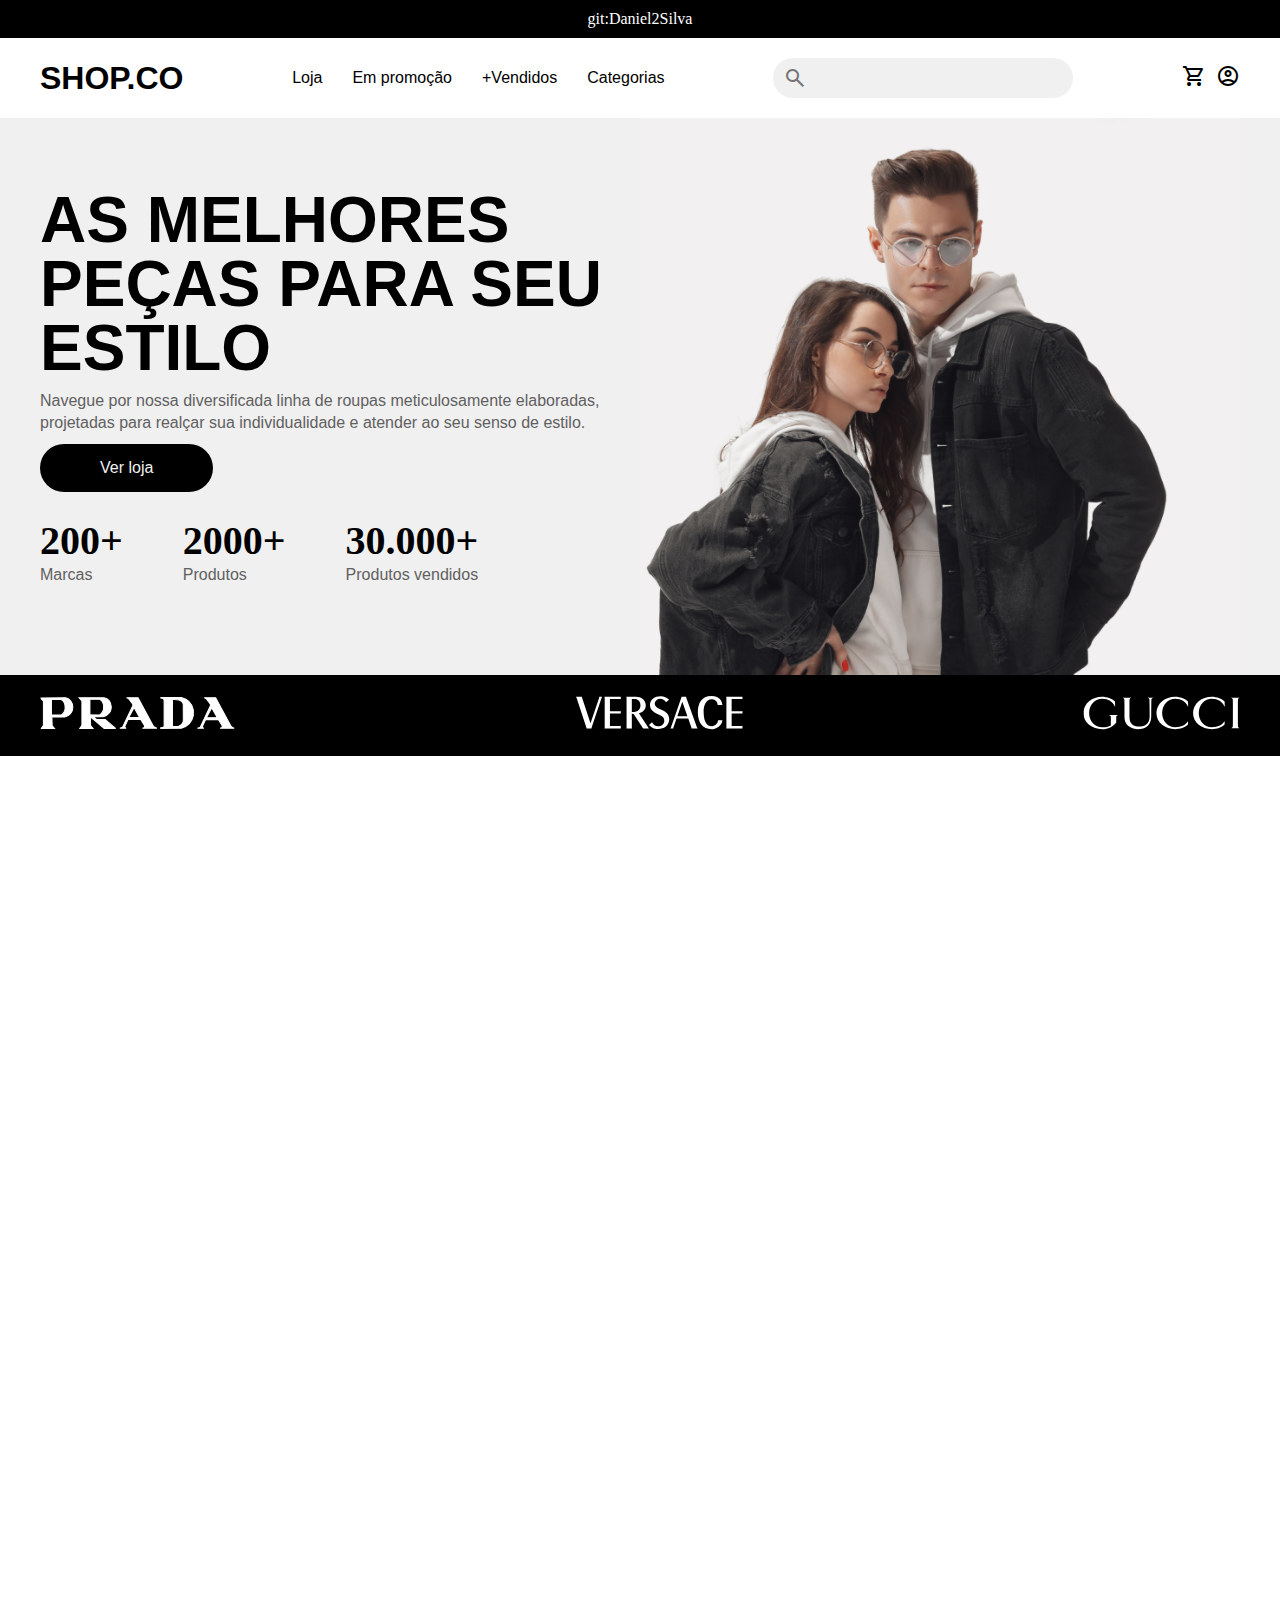
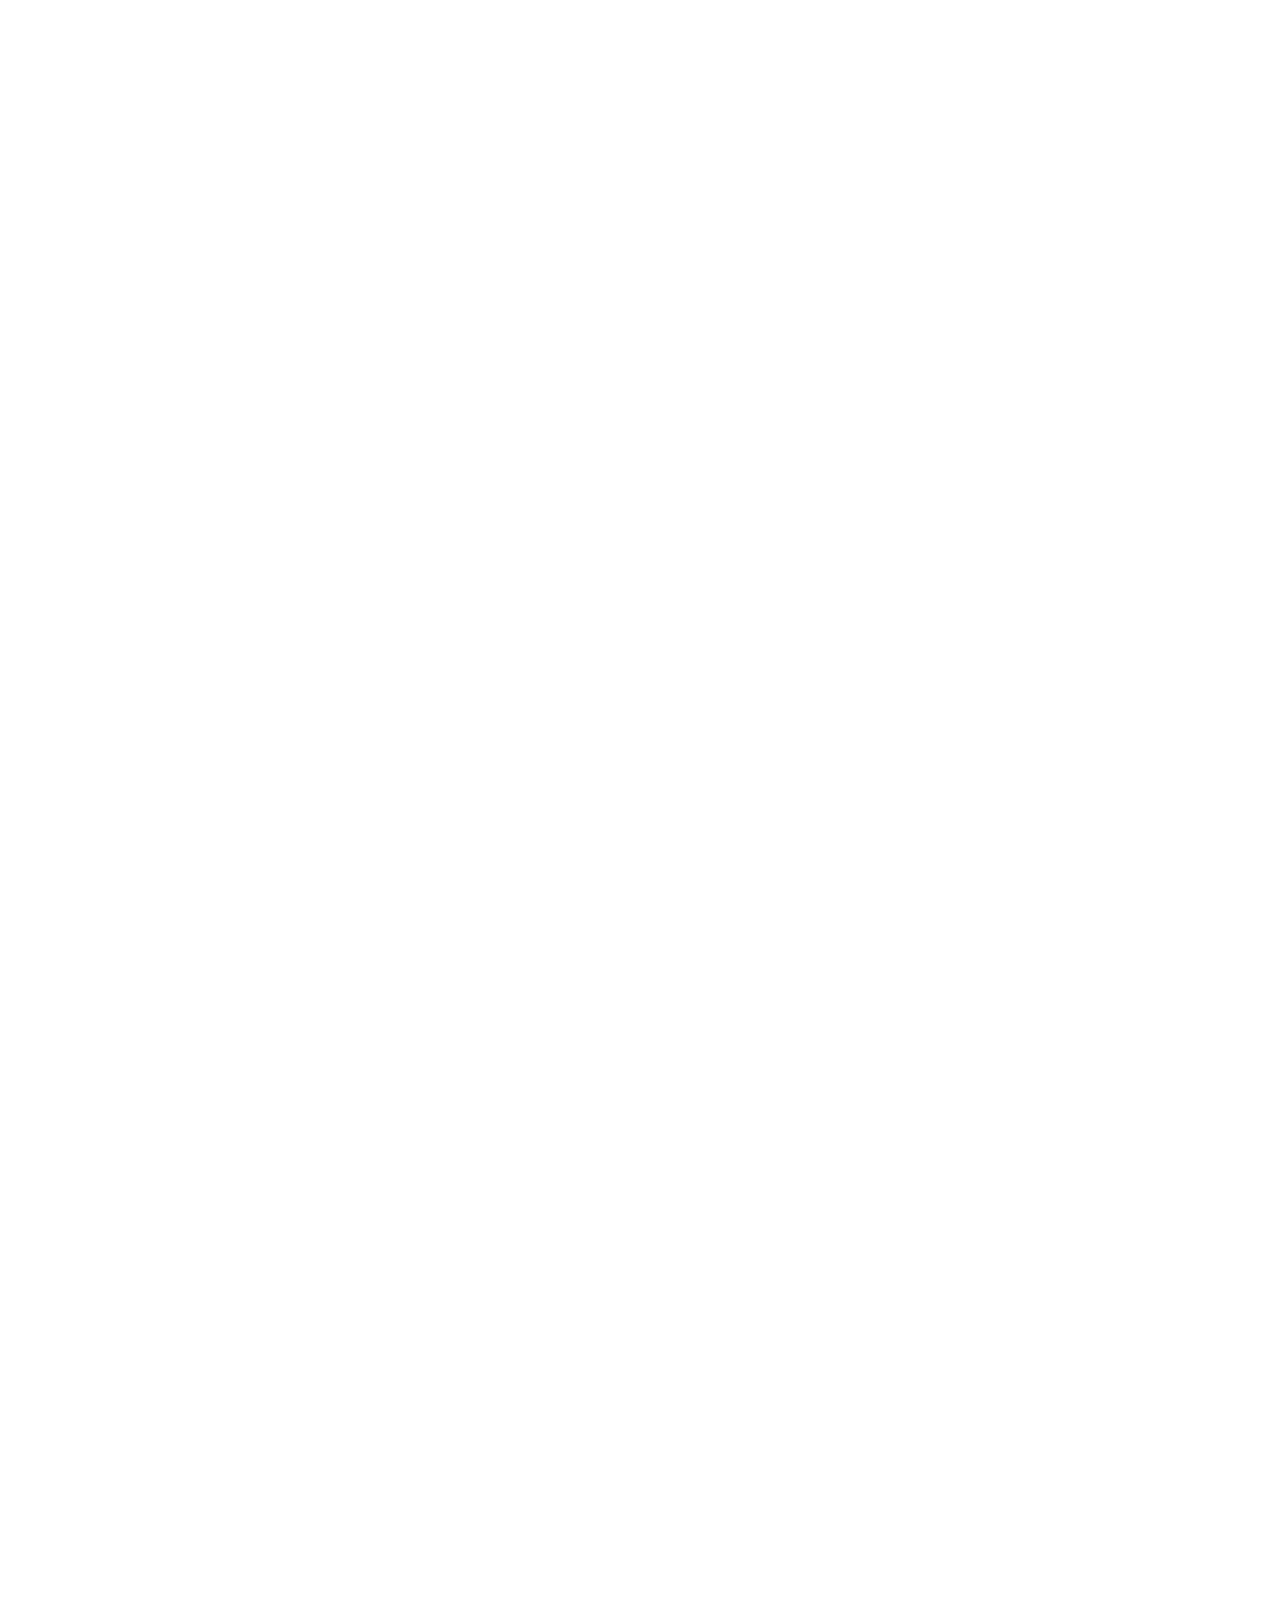
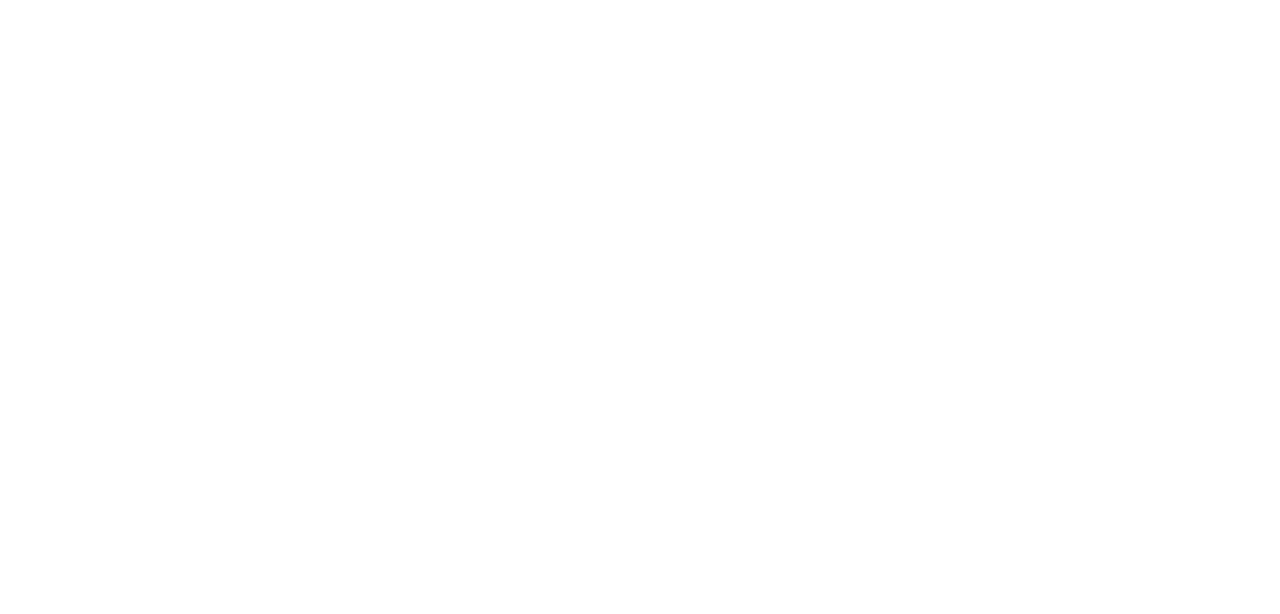
==== commit 5f7b5ba0: "novo modal de login" ====
--- a/index.html
+++ b/index.html
@@ -46,11 +46,15 @@
                 placeholder="search"
               />
             </div>
-            <div class="botoes-direito">
-              <span class="material-symbols-outlined"> shopping_cart </span>
-              <span class="material-symbols-outlined"> account_circle </span>
-            </div>
-            <button class="menu-mobile" data-menu="btn-mobile"><span class="hamburger"></span></button>
+            <div class="contamenu">
+              <span class="material-symbols-outlined cart"> shopping_cart </span>
+              <span class="material-symbols-outlined conta" data-modal="conta">
+                account_circle
+              </span>
+              <button class="menu-mobile" data-menu="btn-mobile">
+                <span class="hamburger"></span>
+              </button>
+            </div>
           </div>
         </div>
       </div>
@@ -102,7 +106,7 @@
         </div>
       </section>
     </main>
-    <section >
+    <section>
       <div class="promocao-bg" id="promocao" data-scroll="animado">
         <div class="container">
           <h2 class="f1-m">EM PROMOÇÃO</h2>
@@ -272,7 +276,10 @@
           <div class="footer">
             <section class="footer-itens">
               <a class="logo cor-p1" href="">SHOP.CO</a>
-              <p class="f2-m cor-p4 txt-footer">We have clothes that suits your style and which you re proud to wear. From women to men.</p>
+              <p class="f2-m cor-p4 txt-footer">
+                We have clothes that suits your style and which you re proud to
+                wear. From women to men.
+              </p>
               <div class="icones-footer">
                 <a href="https://www.facebook.com" target="_blank">
                   <i class="fab fa-facebook icone-tam"></i>
@@ -280,11 +287,8 @@
                 <a href="https://www.linkedin.com" target="_blank">
                   <i class="fab fa-linkedin icone-tam"></i>
                 </a>
-                <a
-                  href="https://www.instagram.com"
-                  target="_blank"
-                >
-                <i class="fab fa-instagram icone-tam"></i>
+                <a href="https://www.instagram.com" target="_blank">
+                  <i class="fab fa-instagram icone-tam"></i>
                 </a>
               </div>
             </section>
@@ -319,6 +323,23 @@
         </div>
       </div>
     </footer>
+
+    <section class="container-modal" data-modal="modal">
+      <div class="modal">
+        <button class="fechar" data-modal="fechar">X</button>
+        <form action="" class="login">
+          <div>
+            <label for="email">Email</label>
+            <input type="text" for="email" id="email" />
+          </div>
+          <div>
+            <label for="senha">Senha</label>
+            <input type="password" for="senha" id="senha" />
+          </div>
+          <button type="submit" class="btn-enviar">Entrar</button>
+        </form>
+      </div>
+    </section>
     <script type="module" src="./js/script.js"></script>
   </body>
 </html>
--- a/css/style.css
+++ b/css/style.css
@@ -7,6 +7,7 @@
 @import url(./estilo.css);
 @import url(./comentarios.css);
 @import url(./footer.css);
+@import url(./modal.css);
 
 
 
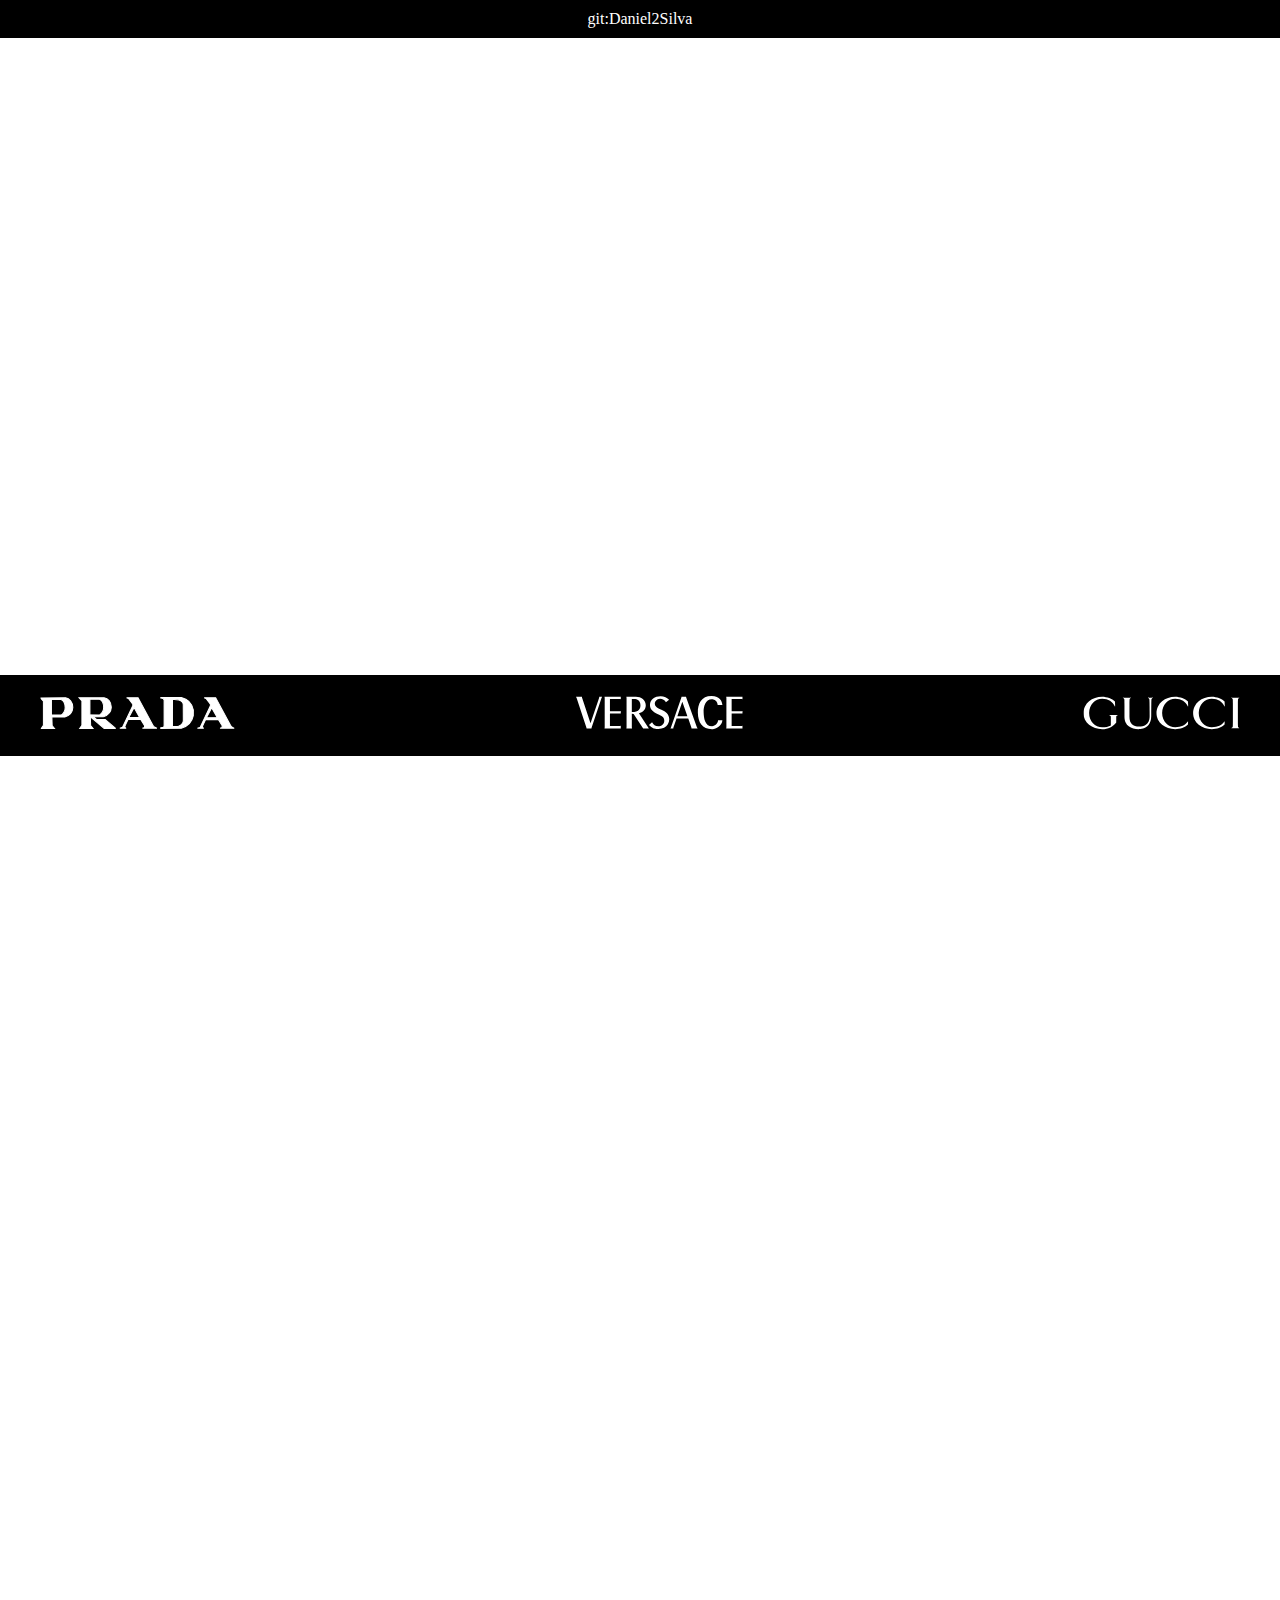
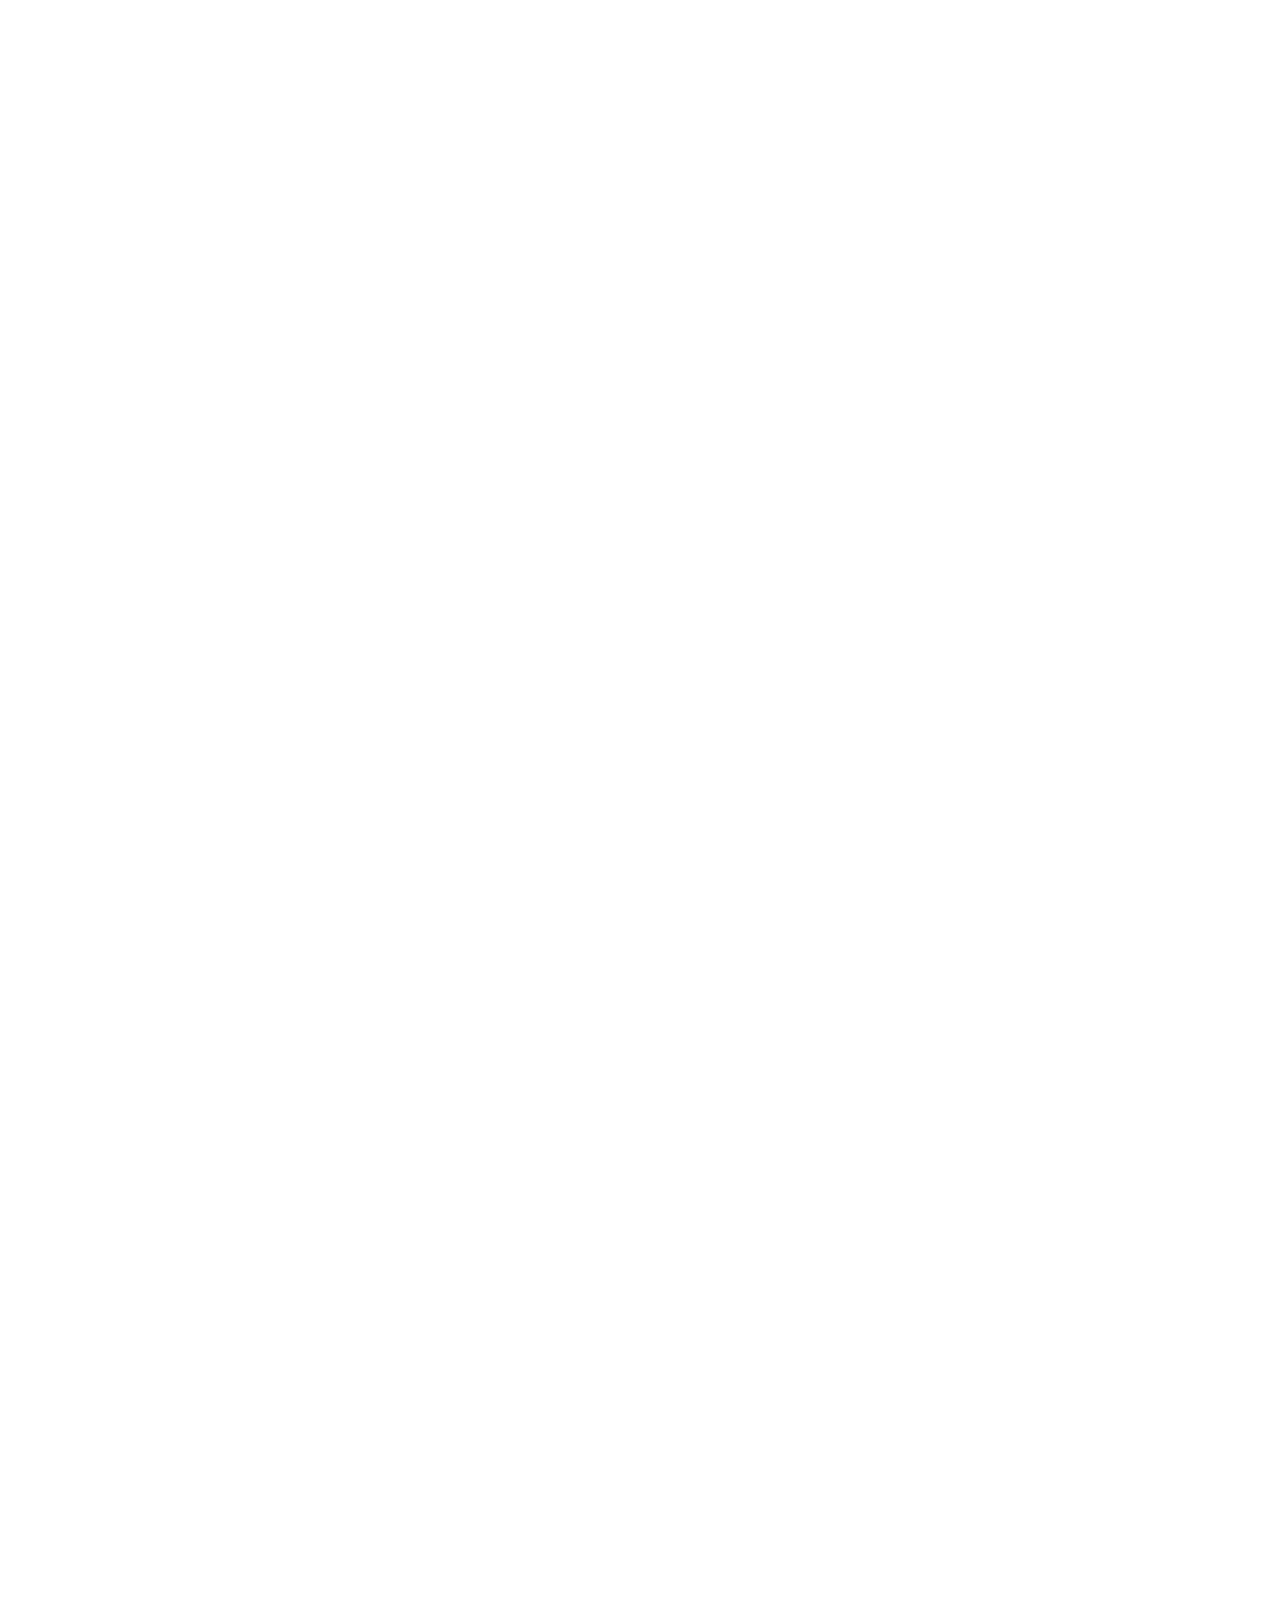
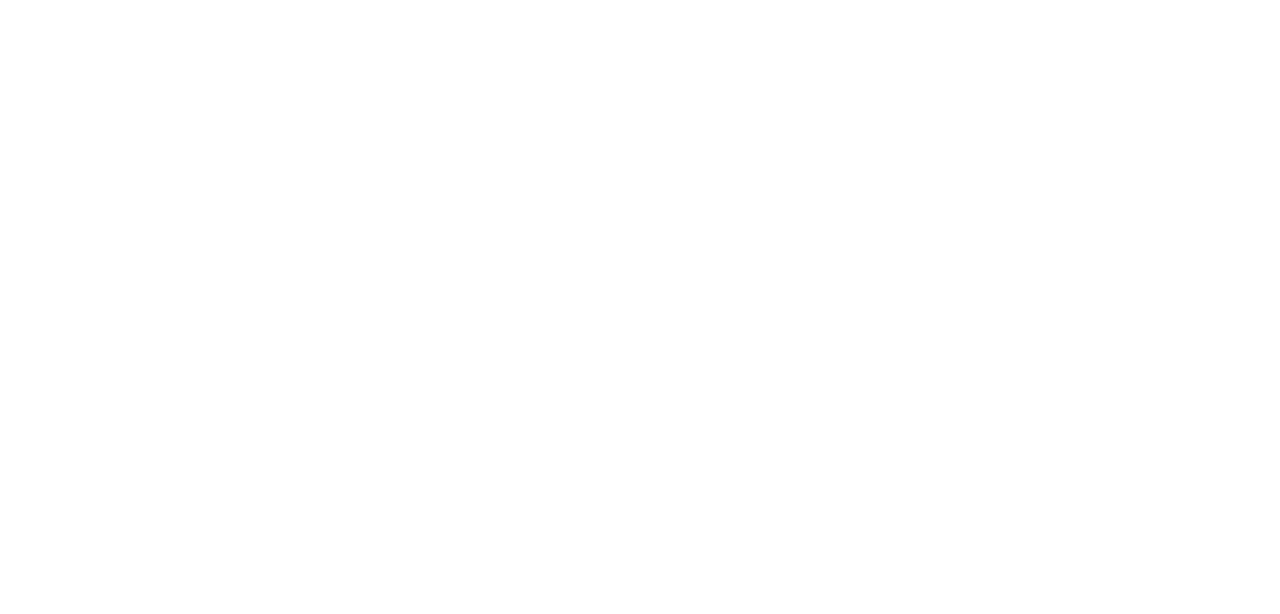
==== commit 4d1979d1: "nova pagina de produto" ====
--- a/index.html
+++ b/index.html
@@ -47,7 +47,9 @@
               />
             </div>
             <div class="contamenu">
-              <span class="material-symbols-outlined cart"> shopping_cart </span>
+              <span class="material-symbols-outlined cart">
+                shopping_cart
+              </span>
               <span class="material-symbols-outlined conta" data-modal="conta">
                 account_circle
               </span>
@@ -111,16 +113,18 @@
         <div class="container">
           <h2 class="f1-m">EM PROMOÇÃO</h2>
           <section class="promocao">
-            <div class="promocao-item atual">
-              <img src="./img/imagem1.png" alt="" />
-              <p class="f2-mg">Camisa com Datalhes</p>
-              <div class="avaliacao">
-                <img src="./img/Frame 10.svg" alt="" />
-                <span class="f2-m">4.5/5</span>
-              </div>
-              <span class="f2-mg">R$ 120,00</span>
-            </div>
-            <div class="promocao-item atual">
+            <a href="./produto.html">
+              <div class="promocao-item">
+                <img src="./img/imagem1.png" alt="" />
+                <p class="f2-mg">Camisa com Datalhes</p>
+                <div class="avaliacao">
+                  <img src="./img/Frame 10.svg" alt="" />
+                  <span class="f2-m">4.5/5</span>
+                </div>
+                <span class="f2-mg">R$ 120,00</span>
+              </div>
+            </a>
+            <div class="promocao-item">
               <img src="./img/imagem2.png" alt="" />
               <p class="f2-mg">Camisa com Datalhes</p>
               <div class="avaliacao">
@@ -129,7 +133,7 @@
               </div>
               <span class="f2-mg">R$ 120,00</span>
             </div>
-            <div class="promocao-item atual">
+            <div class="promocao-item">
               <img src="./img/imagem3.png" alt="" />
               <p class="f2-mg">Camisa com Datalhes</p>
               <div class="avaliacao">
@@ -138,7 +142,7 @@
               </div>
               <span class="f2-mg">R$ 120,00</span>
             </div>
-            <div class="promocao-item atual">
+            <div class="promocao-item">
               <img src="./img/imagem4.png" alt="" />
               <p class="f2-mg">Camisa com Datalhes</p>
               <div class="avaliacao">
@@ -156,7 +160,7 @@
         <div class="container">
           <h3 class="f1-m">MAIS VENDIDOS</h3>
           <section class="mais-vendido">
-            <div class="mais-vendido-item atual">
+            <div class="mais-vendido-item">
               <img src="./img/MV1.png" alt="" />
               <p class="f2-mg">Camisa com Datalhes</p>
               <div class="avaliacao">
@@ -165,7 +169,7 @@
               </div>
               <span class="f2-mg">R$ 120,00</span>
             </div>
-            <div class="mais-vendido-item atual">
+            <div class="mais-vendido-item">
               <img src="./img/MV2.png" alt="" />
               <p class="f2-mg">Camisa com Datalhes</p>
               <div class="avaliacao">
@@ -174,7 +178,7 @@
               </div>
               <span class="f2-mg">R$ 120,00</span>
             </div>
-            <div class="mais-vendido-item atual">
+            <div class="mais-vendido-item">
               <img src="./img/MV3.png" alt="" />
               <p class="f2-mg">Camisa com Datalhes</p>
               <div class="avaliacao">
@@ -183,7 +187,7 @@
               </div>
               <span class="f2-mg">R$ 120,00</span>
             </div>
-            <div class="mais-vendido-item atual">
+            <div class="mais-vendido-item">
               <img src="./img/MV4.png" alt="" />
               <p class="f2-mg">Camisa com Datalhes</p>
               <div class="avaliacao">
@@ -328,15 +332,17 @@
       <div class="modal">
         <button class="fechar" data-modal="fechar">X</button>
         <form action="" class="login">
-          <div>
-            <label for="email">Email</label>
+          <div class="login-input">
+            <label for="email" class="f2-m">Email</label>
             <input type="text" for="email" id="email" />
           </div>
-          <div>
-            <label for="senha">Senha</label>
+          <div class="login-input">
+            <label for="senha" class="f2-m">Senha</label>
             <input type="password" for="senha" id="senha" />
-          </div>
-          <button type="submit" class="btn-enviar">Entrar</button>
+            <a class="recuperar-senha" href="">Esqueceu sua senha?</a>
+          </div>
+          <button type="submit" class="btn-enviar f2-m">Entrar</button>
+          <span>É Novo? <a class="cadastro" href="">Cadastre-se Aqui!</a></span>
         </form>
       </div>
     </section>
--- a/css/style.css
+++ b/css/style.css
@@ -8,6 +8,7 @@
 @import url(./comentarios.css);
 @import url(./footer.css);
 @import url(./modal.css);
+@import url(./produto.css);
 
 
 
